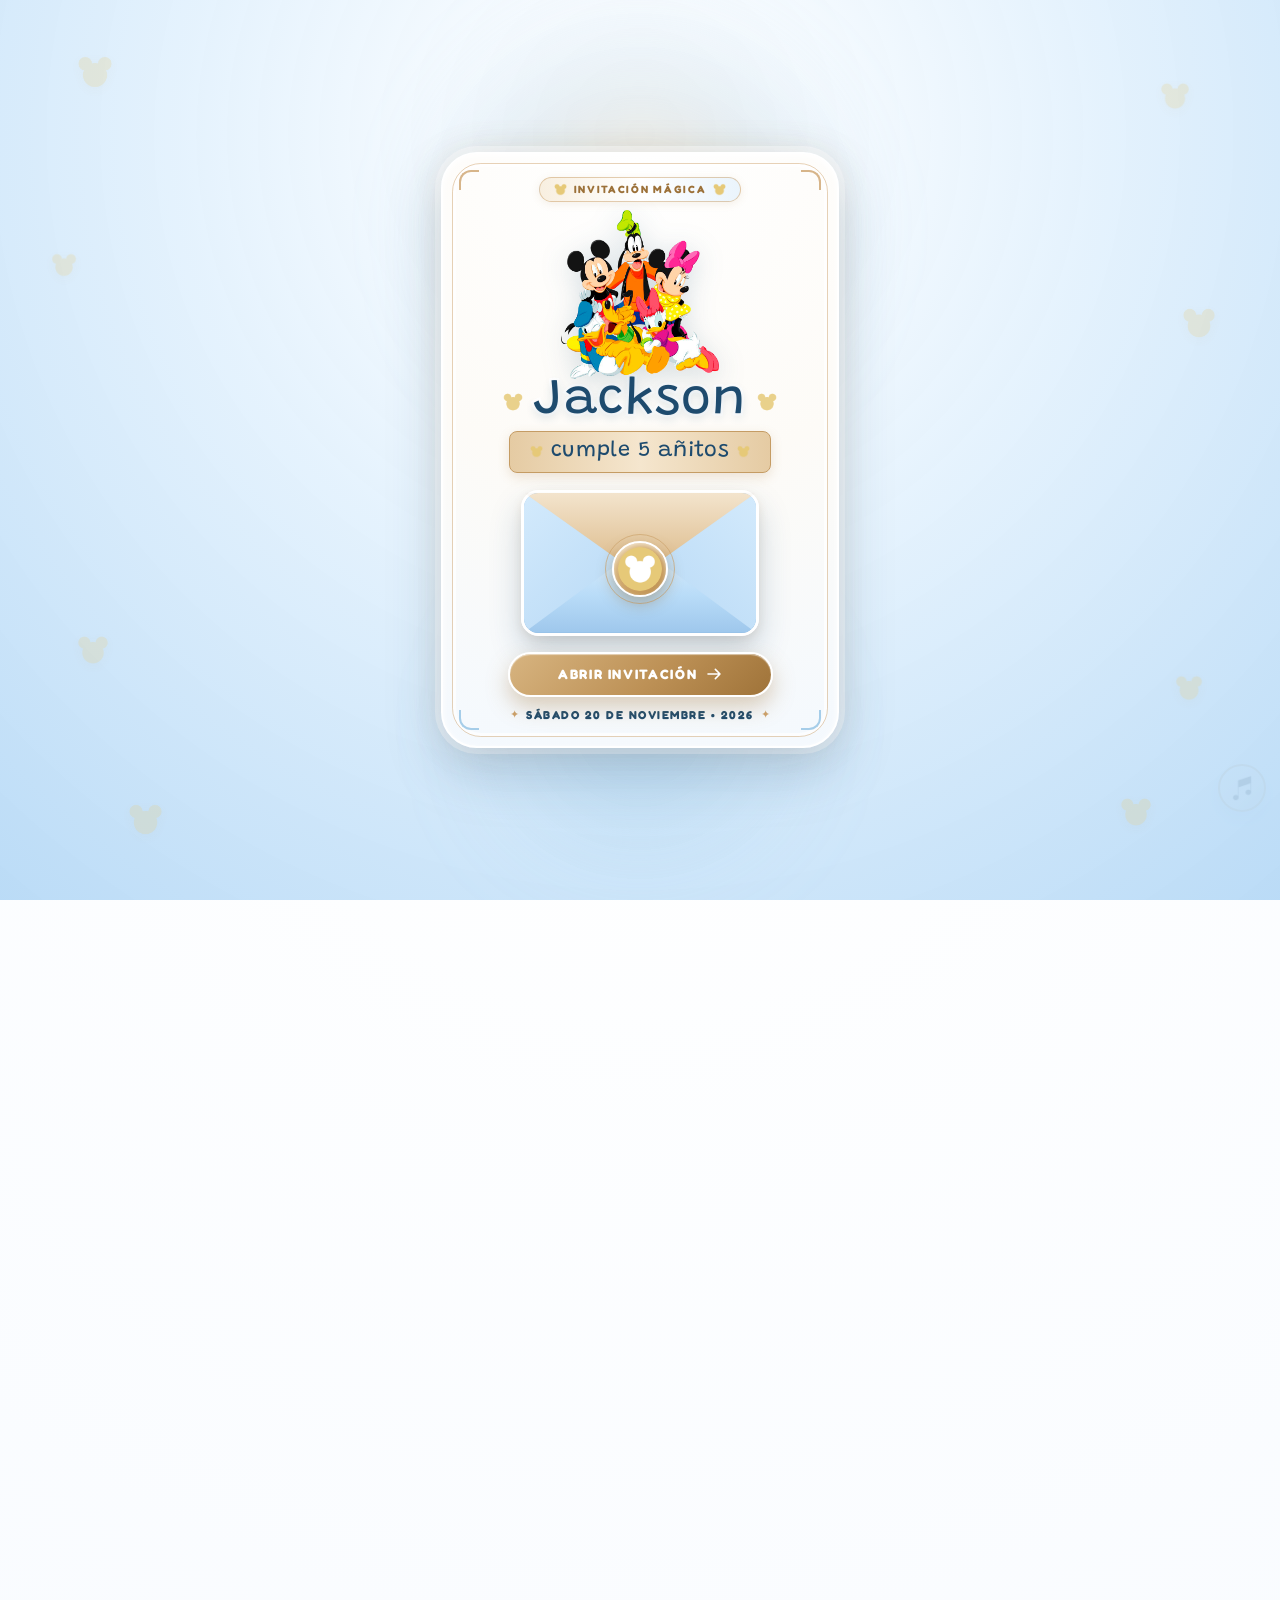
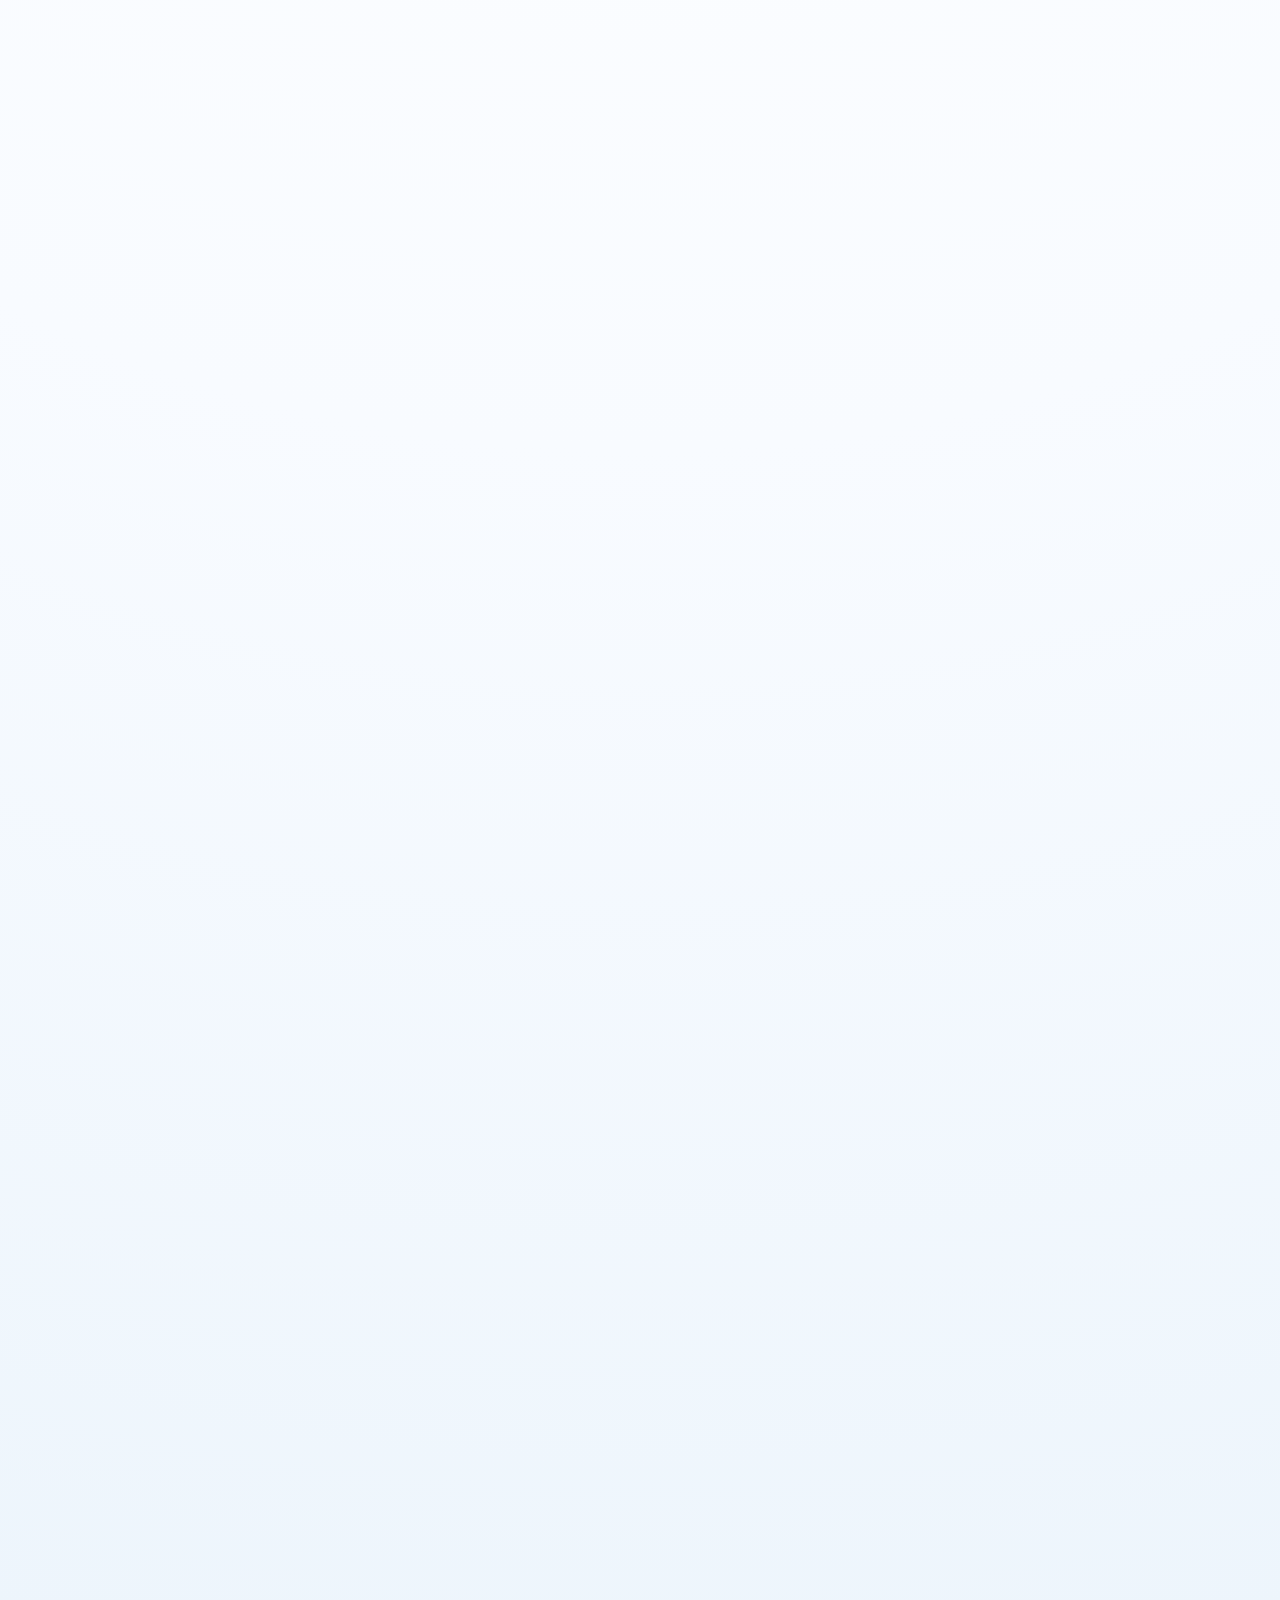
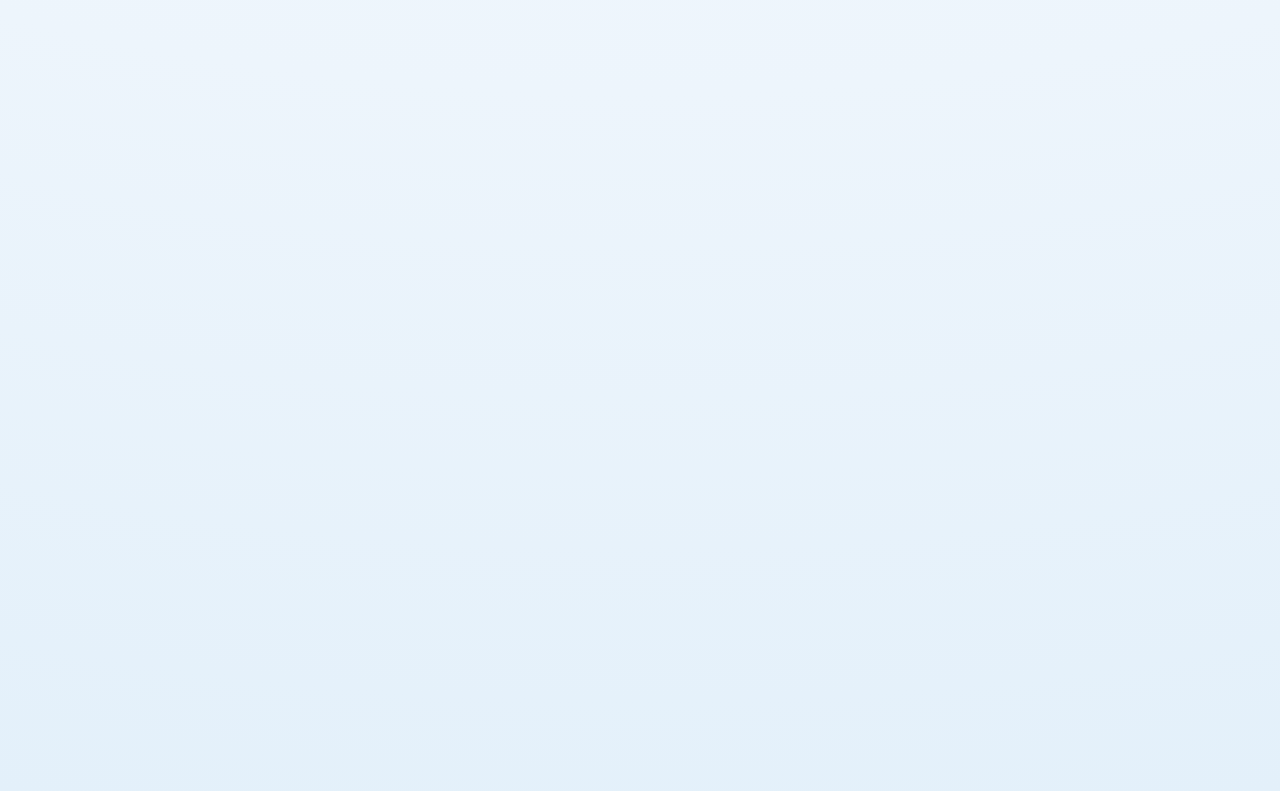
==== index.html @ f01328f4 "Inicio de proyecto y modificaciones" ====
<!DOCTYPE html>
<html lang="es" class="scroll-smooth">

<head>
  <meta charset="utf-8" />
  <meta name="viewport" content="width=device-width, initial-scale=1.0, maximum-scale=5.0" />
  <meta name="theme-color" content="#8fc1e3" />
  <title>Invitación Jackson - ¡El Cumpleaños Más Feliz Del Mundo!</title>

  <!-- Google Fonts & Tipografía Inspirada en Disney -->
  <link rel="preconnect" href="https://fonts.googleapis.com" />
  <link rel="preconnect" href="https://fonts.gstatic.com" crossorigin="" />
  <link
    href="https://fonts.googleapis.com/css2?family=Berkshire+Swash&amp;family=Fredoka:wght@400;500;600;700&amp;family=Grandstander:wght@400;600;700;800&amp;family=Playfair+Display:ital,wght@0,600;0,700;0,800;1,600;1,700&amp;family=Quicksand:wght@500;600;700&amp;display=swap"
    rel="stylesheet" />
  <link href="https://fonts.cdnfonts.com/css/waltograph" rel="stylesheet" />

  <!-- Hojas de Estilos Modulares -->
  <link rel="stylesheet" href="css/global.css" />
  <link rel="stylesheet" href="css/animations.css" />
  <link rel="stylesheet" href="css/envelope.css" />
  <link rel="stylesheet" href="css/invitation.css" />
  <link rel="stylesheet" href="css/responsive.css" />
</head>

<body>

  <!-- ====================================================================
       PANTALLA INICIAL: SOBRE DE BIENVENIDA INTERACTIVO (TEMÁTICA DISNEY)
       ==================================================================== -->
  <div id="envelope-screen" data-purpose="interactive-envelope" aria-label="Pantalla de apertura de invitación">
    <!-- Siluetas de Mickey flotando en el fondo de la pantalla de inicio -->
    <div class="envelope-floating-bg" aria-hidden="true">
      <img src="iconos/sirueta_,mikey.png" alt="" class="env-float-mickey ef-1" />
      <img src="iconos/sirueta_,mikey.png" alt="" class="env-float-mickey ef-2" />
      <img src="iconos/sirueta_,mikey.png" alt="" class="env-float-mickey ef-3" />
      <img src="iconos/sirueta_,mikey.png" alt="" class="env-float-mickey ef-4" />
      <img src="iconos/sirueta_,mikey.png" alt="" class="env-float-mickey ef-5" />
      <img src="iconos/sirueta_,mikey.png" alt="" class="env-float-mickey ef-6" />
      <img src="iconos/sirueta_,mikey.png" alt="" class="env-float-mickey ef-7" />
      <img src="iconos/sirueta_,mikey.png" alt="" class="env-float-mickey ef-8" />
    </div>

    <!-- Halos de luz ambiental suaves detrás de la tarjeta -->
    <div class="envelope-ambient-halo halo-top" aria-hidden="true"></div>
    <div class="envelope-ambient-halo halo-bottom" aria-hidden="true"></div>

    <div class="envelope-card">
      <!-- Esquinas ornamentales delicadas -->
      <div class="card-corner-ornament corner-tl" aria-hidden="true"></div>
      <div class="card-corner-ornament corner-tr" aria-hidden="true"></div>
      <div class="card-corner-ornament corner-bl" aria-hidden="true"></div>
      <div class="card-corner-ornament corner-br" aria-hidden="true"></div>

      <!-- Encabezado de la tarjeta con mikey_inicio.png -->
      <header class="envelope-header">
        <div class="envelope-top-pill">
          <img src="iconos/sirueta_,mikey.png" alt="" class="pill-mickey-icon" aria-hidden="true" />
          <span class="envelope-top-sub">Invitación Mágica</span>
          <img src="iconos/sirueta_,mikey.png" alt="" class="pill-mickey-icon" aria-hidden="true" />
        </div>

        <!-- Ilustración mikey_inicio.png en el inicio de la página -->
        <div class="envelope-mickey-hero-wrap">
          <img src="img/mikey_inicio.png" alt="Mickey y sus amigos" class="envelope-mickey-hero-img" />
        </div>

        <!-- Nombre "Jackson" con fuente Disney y siluetas laterales -->
        <div class="envelope-name-row">
          <img src="iconos/sirueta_,mikey.png" alt="" class="envelope-side-mickey" aria-hidden="true" />
          <h1 class="envelope-kid-name">Jackson</h1>
          <img src="iconos/sirueta_,mikey.png" alt="" class="envelope-side-mickey" aria-hidden="true" />
        </div>

        <!-- Cinta dorada "cumple 5 añitos" -->
        <div class="envelope-ribbon-wrap">
          <div class="envelope-ribbon-badge">
            <img src="iconos/sirueta_,mikey.png" alt="" class="pill-mickey-icon" aria-hidden="true" />
            <p>cumple 5 añitos</p>
            <img src="iconos/sirueta_,mikey.png" alt="" class="pill-mickey-icon" aria-hidden="true" />
          </div>
        </div>
      </header>

      <!-- Sobre Celeste y Dorado 3D con Sello de Mickey -->
      <div class="wax-seal-wrapper" id="envelope-visual" role="button" tabindex="0"
        aria-label="Abrir sobre de invitación">
        <!-- Tarjeta interior que emerge al abrir -->
        <div class="envelope-inner-letter" aria-hidden="true">
          <div class="inner-letter-frame">
            <span class="inner-letter-sparkle">✦</span>
            <span class="inner-letter-title">¡Estás invitado!</span>
            <span class="inner-letter-divider"></span>
          </div>
        </div>

        <!-- Bolsillo frontal del sobre -->
        <div class="envelope-closed-pocket" aria-hidden="true">
          <div class="envelope-closed-left"></div>
          <div class="envelope-closed-right"></div>
          <div class="envelope-closed-bottom"></div>
        </div>

        <!-- Solapa superior cerrada -->
        <div class="envelope-closed-top-flap" aria-hidden="true"></div>

        <!-- Sello Central con Silueta de Mickey -->
        <div class="envelope-seal-group">
          <button id="wax-seal-action" type="button" class="wax-seal-btn" title="Toca para abrir la invitación"
            aria-label="Abrir invitación de cumpleaños">
            <img src="iconos/sirueta_,mikey_2.png" alt="Sello Mickey" class="wax-seal-mickey-img" />
          </button>
          <div class="wax-pulse-ring" aria-hidden="true"></div>
        </div>
      </div>

      <!-- Pie de tarjeta: Botón de Apertura y Fecha -->
      <div class="envelope-footer">
        <button id="open-envelope-btn" type="button" class="envelope-open-btn"
          aria-label="Toca para abrir la invitación">
          <span>Abrir Invitación</span>
          <svg class="open-btn-icon" fill="none" stroke="currentColor" stroke-width="2.3" viewBox="0 0 24 24"
            aria-hidden="true">
            <path stroke-linecap="round" stroke-linejoin="round" d="M14 5l7 7m0 0l-7 7m7-7H3"></path>
          </svg>
        </button>
        <div class="envelope-date-wrap">
          <span class="date-ornament" aria-hidden="true">✦</span>
          <p class="envelope-date-sub">Sábado 20 de Noviembre • 2026</p>
          <span class="date-ornament" aria-hidden="true">✦</span>
        </div>
      </div>

    </div>
  </div>

  <!-- ====================================================================
       CONTENEDOR PRINCIPAL DE LA INVITACIÓN (DISNEY MICKEY & FRIENDS)
       ==================================================================== -->
  <main class="main-invitation-container" role="main">

    <!-- Resplandor y nubes suaves del fondo -->
    <div class="bg-glow-top" aria-hidden="true"></div>
    <div class="ambient-smoke-layer" aria-hidden="true">
      <div class="ambient-cloud cloud-1"></div>
      <div class="ambient-cloud cloud-2"></div>
      <div class="ambient-cloud cloud-3"></div>
      <div class="ambient-cloud cloud-4"></div>
      <div class="ambient-cloud cloud-5"></div>
      <div class="ambient-cloud cloud-6"></div>
    </div>

    <!-- Siluetas doradas de Mickey (sirueta_,mikey.png) flotando en el fondo -->
    <div class="floating-bg-decor" aria-hidden="true">
      <img src="iconos/sirueta_,mikey.png" alt="" class="bg-float-mickey pos-1" />
      <img src="iconos/sirueta_,mikey.png" alt="" class="bg-float-mickey pos-2" />
      <img src="iconos/sirueta_,mikey.png" alt="" class="bg-float-mickey pos-3" />
      <img src="iconos/sirueta_,mikey.png" alt="" class="bg-float-mickey pos-4" />
      <img src="iconos/sirueta_,mikey.png" alt="" class="bg-float-mickey pos-5" />
      <img src="iconos/sirueta_,mikey.png" alt="" class="bg-float-mickey pos-6" />
      <img src="iconos/sirueta_,mikey.png" alt="" class="bg-float-mickey pos-7" />
      <img src="iconos/sirueta_,mikey.png" alt="" class="bg-float-mickey pos-8" />
      <img src="iconos/sirueta_,mikey.png" alt="" class="bg-float-mickey pos-9" />
      <img src="iconos/sirueta_,mikey.png" alt="" class="bg-float-mickey pos-10" />
      <img src="iconos/sirueta_,mikey.png" alt="" class="bg-float-mickey pos-11" />
      <img src="iconos/sirueta_,mikey.png" alt="" class="bg-float-mickey pos-12" />
      <img src="iconos/sirueta_,mikey.png" alt="" class="bg-float-mickey pos-13" />
      <img src="iconos/sirueta_,mikey.png" alt="" class="bg-float-mickey pos-14" />
      <img src="iconos/sirueta_,mikey.png" alt="" class="bg-float-mickey pos-15" />
      <img src="iconos/sirueta_,mikey.png" alt="" class="bg-float-mickey pos-16" />
      <img src="iconos/sirueta_,mikey.png" alt="" class="bg-float-mickey pos-17" />
      <img src="iconos/sirueta_,mikey.png" alt="" class="bg-float-mickey pos-18" />
      <img src="iconos/sirueta_,mikey.png" alt="" class="bg-float-mickey pos-19" />
      <img src="iconos/sirueta_,mikey.png" alt="" class="bg-float-mickey pos-20" />
      <img src="iconos/sirueta_,mikey.png" alt="" class="bg-float-mickey pos-21" />
      <img src="iconos/sirueta_,mikey.png" alt="" class="bg-float-mickey pos-22" />
      <img src="iconos/sirueta_,mikey.png" alt="" class="bg-float-mickey pos-23" />
      <img src="iconos/sirueta_,mikey.png" alt="" class="bg-float-mickey pos-24" />
    </div>

    <!-- BARRA SUPERIOR Y CONTROL DE MÚSICA CON OREJAS DE MICKEY -->
    <header class="top-music-header" data-purpose="top-header">
      <button id="music-toggle-btn" type="button" class="mickey-music-btn"
        aria-label="Reproducir o pausar música de cumpleaños" title="Música incluida">
        <span class="mickey-ear-left" aria-hidden="true"></span>
        <span class="mickey-ear-right" aria-hidden="true"></span>
        <svg class="mickey-music-note-svg" viewBox="0 0 24 24" aria-hidden="true">
          <path d="M12 3v10.55c-.59-.34-1.27-.55-2-.55-2.21 0-4 1.79-4 4s1.79 4 4 4 4-1.79 4-4V7h4V3h-6z"></path>
        </svg>
      </button>

      <div class="music-notice-tag">
        <svg viewBox="0 0 24 24" aria-hidden="true">
          <path d="M12 3v10.55c-.59-.34-1.27-.55-2-.55-2.21 0-4 1.79-4 4s1.79 4 4 4 4-1.79 4-4V7h4V3h-6z"></path>
        </svg>
        <span id="music-status-text">Música incluida</span>
      </div>
    </header>

    <!-- 1. SECCIÓN HERO MÁGICO: CASTILLO DISNEY, FUEGOS ARTIFICIALES, MIKEY_INICIO Y BANDERINES -->
    <section class="hero-section" data-purpose="hero-section">
      <!-- Castillo Disney Pastel y Fuegos Artificiales Dorados -->
      <div class="castle-stage">
        <!-- Fuegos artificiales izquierda -->
        <div class="firework-burst fw-left sparkle-pulse" aria-hidden="true">
          <svg viewBox="0 0 100 100" fill="none">
            <g stroke="#d7b476" stroke-width="2.2" stroke-linecap="round">
              <line x1="50" y1="6" x2="50" y2="94" />
              <line x1="6" y1="50" x2="94" y2="50" />
              <line x1="18" y1="18" x2="82" y2="82" />
              <line x1="82" y1="18" x2="18" y2="82" />
              <line x1="50" y1="20" x2="64" y2="8" />
              <line x1="50" y1="20" x2="36" y2="8" />
              <line x1="80" y1="50" x2="92" y2="36" />
              <line x1="80" y1="50" x2="92" y2="64" />
              <line x1="20" y1="50" x2="8" y2="36" />
              <line x1="20" y1="50" x2="8" y2="64" />
            </g>
            <circle cx="50" cy="50" r="6" fill="#e6c88e" />
          </svg>
        </div>

        <!-- Fuegos artificiales derecha -->
        <div class="firework-burst fw-right sparkle-pulse" style="animation-delay: 1.2s;" aria-hidden="true">
          <svg viewBox="0 0 100 100" fill="none">
            <g stroke="#d7b476" stroke-width="2.2" stroke-linecap="round">
              <line x1="50" y1="6" x2="50" y2="94" />
              <line x1="6" y1="50" x2="94" y2="50" />
              <line x1="18" y1="18" x2="82" y2="82" />
              <line x1="82" y1="18" x2="18" y2="82" />
              <line x1="50" y1="20" x2="64" y2="8" />
              <line x1="50" y1="20" x2="36" y2="8" />
              <line x1="80" y1="50" x2="92" y2="36" />
              <line x1="80" y1="50" x2="92" y2="64" />
              <line x1="20" y1="50" x2="8" y2="36" />
              <line x1="20" y1="50" x2="8" y2="64" />
            </g>
            <circle cx="50" cy="50" r="6" fill="#e6c88e" />
          </svg>
        </div>

        <!-- Ilustración SVG del Castillo de Cuento de Hadas (Azul Cielo y Dorado) -->
        <div class="castle-svg-wrap" aria-hidden="true">
          <svg class="castle-svg" viewBox="0 0 240 245" fill="none">
            <!-- Aguja central más alta y banderín -->
            <line x1="120" y1="6" x2="120" y2="25" stroke="#c59b62" stroke-width="2.5" />
            <path d="M120 8L134 12L120 16Z" fill="#8fc1e3" />
            <polygon points="120,20 111,68 129,68" fill="#8fc1e3" stroke="#c59b62" stroke-width="1.5" />
            <rect x="112" y="68" width="16" height="34" fill="#ead4b2" stroke="#c59b62" stroke-width="1.5" />

            <!-- Torres secundarias celestes -->
            <line x1="84" y1="42" x2="84" y2="54" stroke="#c59b62" stroke-width="2" />
            <path d="M84 43L94 46L84 49Z" fill="#8fc1e3" />
            <polygon points="84,52 74,90 94,90" fill="#9ec5e8" stroke="#c59b62" stroke-width="1.5" />
            <rect x="76" y="90" width="16" height="45" fill="#f3e2c7" stroke="#c59b62" stroke-width="1.5" />

            <line x1="156" y1="42" x2="156" y2="54" stroke="#c59b62" stroke-width="2" />
            <path d="M156 43L166 46L156 49Z" fill="#8fc1e3" />
            <polygon points="156,52 146,90 166,90" fill="#9ec5e8" stroke="#c59b62" stroke-width="1.5" />
            <rect x="148" y="90" width="16" height="45" fill="#f3e2c7" stroke="#c59b62" stroke-width="1.5" />

            <!-- Torres exteriores -->
            <polygon points="56,92 46,125 66,125" fill="#8fc1e3" stroke="#c59b62" stroke-width="1.5" />
            <rect x="48" y="125" width="16" height="72" fill="#e5c89e" stroke="#c59b62" stroke-width="1.5" />

            <polygon points="184,92 174,125 194,125" fill="#8fc1e3" stroke="#c59b62" stroke-width="1.5" />
            <rect x="176" y="125" width="16" height="72" fill="#e5c89e" stroke="#c59b62" stroke-width="1.5" />

            <!-- Techo cónico central -->
            <polygon points="120,76 92,122 148,122" fill="#8fc1e3" stroke="#c59b62" stroke-width="1.6" />

            <!-- Cuerpo central del castillo y murallas con almenas -->
            <rect x="64" y="122" width="112" height="82" fill="#ebd3ae" stroke="#c59b62" stroke-width="1.6" />
            <path
              d="M42,155 L42,215 L198,215 L198,155 L188,155 L188,165 L178,165 L178,155 L166,155 L166,165 L154,165 L154,155 L142,155 L142,165 L130,165 L130,155 L110,155 L110,165 L98,165 L98,155 L86,155 L86,165 L74,165 L74,155 L62,155 L62,165 L52,165 L52,155 Z"
              fill="#dec094" stroke="#c59b62" stroke-width="1.6" />

            <!-- Reloj / Emblema dorado central y gran arco de entrada -->
            <circle cx="120" cy="142" r="10" fill="#fffdf9" stroke="#c59b62" stroke-width="2" />
            <path d="M102,215 A18,22 0 0 1 138,215 Z" fill="#9ec5e8" stroke="#c59b62" stroke-width="2" />

            <!-- Ventanas arqueadas -->
            <rect x="81" y="132" width="7" height="14" rx="3.5" fill="#ffffff" />
            <rect x="152" y="132" width="7" height="14" rx="3.5" fill="#ffffff" />
            <rect x="53" y="172" width="7" height="14" rx="3.5" fill="#ffffff" />
            <rect x="180" y="172" width="7" height="14" rx="3.5" fill="#ffffff" />
          </svg>
        </div>
      </div>

      <!-- Título Superior: "¡El Más Feliz" -->
      <h1 class="happiest-title">¡El Más Feliz</h1>

      <!-- Ilustración de Mickey y sus Amigos (mikey_inicio.png) escoltada por banderines -->
      <div class="hero-characters-row" data-purpose="disney-character-row">
        <svg class="castle-side-flag" viewBox="0 0 32 48" fill="none" aria-hidden="true">
          <line x1="6" y1="6" x2="6" y2="46" stroke="#c59b62" stroke-width="2.5" stroke-linecap="round" />
          <circle cx="6" cy="5" r="2.5" fill="#c59b62" />
          <path d="M7 8L28 13L7 19Z" fill="#9ec5e8" />
        </svg>

        <img src="img/mikey_inicio.png" alt="Mickey, Minnie, Goofy, Donald, Daisy y Pluto"
          class="hero-mikey-group-img" />

        <svg class="castle-side-flag" viewBox="0 0 32 48" fill="none" aria-hidden="true">
          <line x1="26" y1="6" x2="26" y2="46" stroke="#c59b62" stroke-width="2.5" stroke-linecap="round" />
          <circle cx="26" cy="5" r="2.5" fill="#c59b62" />
          <path d="M25 8L4 13L25 19Z" fill="#9ec5e8" />
        </svg>
      </div>

      <!-- Bloques Celestes con Almenas de Castillo: C - u - m - p - l - e - a - ñ - o - s -->
      <div class="birthday-castle-banners" data-purpose="birthday-banner-blocks" aria-label="Cumpleaños">
        <div class="castle-letter-block tone-dark">C</div>
        <div class="castle-letter-block tone-light">u</div>
        <div class="castle-letter-block tone-dark">m</div>
        <div class="castle-letter-block tone-light">p</div>
        <div class="castle-letter-block tone-dark">l</div>
        <div class="castle-letter-block tone-light">e</div>
        <div class="castle-letter-block tone-dark">a</div>
        <div class="castle-letter-block tone-light">ñ</div>
        <div class="castle-letter-block tone-dark">o</div>
        <div class="castle-letter-block tone-light">s</div>
      </div>

      <!-- Subtítulo "Del Mundo!" + Personajes + Cinta "¡Acompáñanos a celebrar!" -->
      <div class="on-earth-ribbon-stage">
        <h2 class="on-earth-title">Del Mundo!</h2>

        <div class="ribbon-characters-wrap">
          <img src="img/Mikey_Mouse.png" alt="Mickey Mouse" class="ribbon-char-left" />

          <div class="celebrate-gold-ribbon">
            <img src="iconos/sirueta_,mikey.png" alt="" class="ribbon-mickey-pin" aria-hidden="true" />
            <span class="celebrate-ribbon-text">¡Acompáñanos a celebrar!</span>
            <img src="iconos/sirueta_,mikey.png" alt="" class="ribbon-mickey-pin" aria-hidden="true" />
          </div>

          <img src="img/mickey_pastel.png" alt="Mickey con pastel de cumpleaños" class="ribbon-char-right" />
        </div>
      </div>
    </section>

    <!-- 2. SECCIÓN LLAMADO DEL FESTEJADO: JACKSON CUMPLE 5 AÑITOS (FUENTE DISNEY) -->
    <section class="kid-callout-section" data-purpose="boy-hero-name">
      <!-- Globo Mickey Izquierdo -->
      <div class="mickey-balloon-decor balloon-left balloon-float" aria-hidden="true">
        <svg class="mickey-balloon-svg" viewBox="0 0 70 96" fill="none">
          <circle cx="35" cy="34" r="21" fill="#ffffff" stroke="#5b87a8" stroke-width="1.5" />
          <circle cx="19" cy="20" r="10" fill="#b8ddf7" />
          <circle cx="51" cy="20" r="10" fill="#b8ddf7" />
          <circle cx="35" cy="35" r="15" fill="#b8ddf7" />
          <path d="M35 55 Q31 72 38 92" stroke="#8da6ba" stroke-width="1.5" fill="none" />
        </svg>
      </div>

      <!-- Globo Mickey Derecho -->
      <div class="mickey-balloon-decor balloon-right balloon-float" aria-hidden="true">
        <svg class="mickey-balloon-svg" viewBox="0 0 70 96" fill="none">
          <circle cx="35" cy="34" r="21" fill="#ffffff" stroke="#5b87a8" stroke-width="1.5" />
          <circle cx="19" cy="20" r="10" fill="#9ec5e8" />
          <circle cx="51" cy="20" r="10" fill="#9ec5e8" />
          <circle cx="35" cy="35" r="15" fill="#9ec5e8" />
          <path d="M35 55 Q39 72 32 92" stroke="#8da6ba" stroke-width="1.5" fill="none" />
        </svg>
      </div>

      <h3 class="kid-disney-name">Jackson</h3>
      <p class="kid-disney-age">cumple 5 añitos</p>
    </section>

    <!-- 3. SECCIÓN FECHA, HORA Y UBICACIÓN -->
    <section class="event-details-section" data-purpose="event-details-card">
      <div class="event-details-card">
        <p class="event-month-label">Noviembre</p>

        <div class="event-date-row">
          <span class="event-day-name">Sábado</span>
          <span class="event-day-number">20</span>
          <span class="event-time-text">A las 3:00 PM</span>
        </div>

        <div class="event-address-block">
          <p class="venue-title">125 Willow Lane,</p>
          <p>Rosewood, CA 90210</p>
        </div>

        <a id="check-location-btn" class="disney-tan-pill-btn"
          href="https://maps.google.com/?q=125+Willow+Lane+Rosewood+CA+90210" target="_blank" rel="noopener noreferrer">
          <span>Ver Ubicación</span>
        </a>
      </div>
    </section>

    <!-- 4. SECCIÓN CUENTA REGRESIVA CON ARCO MÁGICO, PLUTO Y GOOFY -->
    <section class="countdown-section" data-purpose="countdown-section">
      <!-- Frase mágica en arco curvo -->
      <div class="curved-phrase-wrap">
        <svg class="curved-phrase-svg" viewBox="0 0 360 72">
          <defs>
            <path id="magic-arc-path" d="M 18,62 A 175,115 0 0,1 342,62" />
          </defs>
          <text class="curved-phrase-text" text-anchor="middle">
            <textPath href="#magic-arc-path" startOffset="50%">
              ¡No podemos esperar para celebrar la magia contigo!
            </textPath>
          </text>
        </svg>
      </div>

      <!-- Banderines celestes sobre la cápsula -->
      <div class="countdown-top-flags" aria-hidden="true">
        <svg class="mini-castle-flag" viewBox="0 0 28 38" fill="none">
          <line x1="14" y1="6" x2="14" y2="36" stroke="#c59b62" stroke-width="2" />
          <path d="M14 7L4 12L14 17Z" fill="#9ec5e8" />
        </svg>
        <svg class="mini-castle-flag" viewBox="0 0 28 38" fill="none">
          <line x1="14" y1="2" x2="14" y2="36" stroke="#c59b62" stroke-width="2" />
          <path d="M14 3L25 8L14 13Z" fill="#8fc1e3" />
        </svg>
        <svg class="mini-castle-flag" viewBox="0 0 28 38" fill="none">
          <line x1="14" y1="6" x2="14" y2="36" stroke="#c59b62" stroke-width="2" />
          <path d="M14 7L24 12L14 17Z" fill="#9ec5e8" />
        </svg>
      </div>

      <!-- Cápsula Dorada del Contador -->
      <div class="mickey-countdown-pod">
        <!-- Medallón superior con silueta de Mickey -->
        <div class="countdown-mickey-crest">
          <img src="iconos/sirueta_,mikey_2.png" alt="Emblema Mickey" />
        </div>

        <!-- Reloj de 4 Unidades en Vivo -->
        <div class="countdown-clock-grid" id="countdown-clock">
          <div class="countdown-unit">
            <span class="countdown-digit" id="countdown-days">159</span>
            <span class="countdown-unit-label">Días</span>
          </div>
          <span class="countdown-colon">:</span>
          <div class="countdown-unit">
            <span class="countdown-digit" id="countdown-hours">08</span>
            <span class="countdown-unit-label">Horas</span>
          </div>
          <span class="countdown-colon">:</span>
          <div class="countdown-unit">
            <span class="countdown-digit" id="countdown-minutes">40</span>
            <span class="countdown-unit-label">Min</span>
          </div>
          <span class="countdown-colon">:</span>
          <div class="countdown-unit">
            <span class="countdown-digit" id="countdown-seconds">55</span>
            <span class="countdown-unit-label">Seg</span>
          </div>
        </div>
      </div>

      <!-- Pluto y Goofy escoltando la cuenta regresiva -->
      <div class="countdown-mascots-row">
        <img src="img/pluto.png" alt="Pluto" class="countdown-pluto-img" />
        <img src="img/gufi.png" alt="Goofy" class="countdown-goofy-img" />
      </div>
    </section>

    <!-- 5. SECCIÓN MESA DE REGALOS + RUEDA DE LA FORTUNA DE MICKEY -->
    <section class="gift-registry-section" data-purpose="gift-registry">
      <div class="gift-registry-card">
        <div class="registry-title-row">
          <img src="iconos/sirueta_,mikey.png" alt="" class="pill-mickey-icon" aria-hidden="true" />
          <h4 class="registry-heading">Una Invitación Especial</h4>
          <img src="iconos/sirueta_,mikey.png" alt="" class="pill-mickey-icon" aria-hidden="true" />
        </div>

        <p class="registry-description">
          Con mucha alegría quiero invitarte a compartir conmigo un día lleno de risas, juegos y momentos inolvidables.
        </p>

        <!--         <a id="registry-link-btn" class="disney-tan-pill-btn" href="#rsvp-section">
          <span>Lista de Regalos</span>
        </a> -->

        <!-- Rueda de la Fortuna Animada con Mickey en el Centro -->
        <div class="ferris-wheel-stage">
          <div class="ferris-wheel-container">
            <svg class="ferris-wheel-svg" viewBox="0 0 120 120" fill="none">
              <g class="ferris-wheel-spin">
                <!-- Aros concéntricos dorados -->
                <circle cx="60" cy="60" r="48" stroke="#d5b485" stroke-width="2.2" />
                <circle cx="60" cy="60" r="38" stroke="#e5cba3" stroke-width="1.4" stroke-dasharray="3 3" />
                <!-- Rayos de la rueda -->
                <line x1="60" y1="12" x2="60" y2="108" stroke="#cca16b" stroke-width="1.6" />
                <line x1="12" y1="60" x2="108" y2="60" stroke="#cca16b" stroke-width="1.6" />
                <line x1="26" y1="26" x2="94" y2="94" stroke="#cca16b" stroke-width="1.6" />
                <line x1="26" y1="94" x2="94" y2="26" stroke="#cca16b" stroke-width="1.6" />
                <!-- Cabinas pastel -->
                <circle cx="60" cy="12" r="5.5" fill="#9ec5e8" stroke="#ffffff" stroke-width="1.5" />
                <circle cx="60" cy="108" r="5.5" fill="#f7b7d2" stroke="#ffffff" stroke-width="1.5" />
                <circle cx="12" cy="60" r="5.5" fill="#fbe094" stroke="#ffffff" stroke-width="1.5" />
                <circle cx="108" cy="60" r="5.5" fill="#b4dfb6" stroke="#ffffff" stroke-width="1.5" />
                <circle cx="26" cy="26" r="5.5" fill="#f9cba0" stroke="#ffffff" stroke-width="1.5" />
                <circle cx="94" cy="94" r="5.5" fill="#d5b8e8" stroke="#ffffff" stroke-width="1.5" />
                <circle cx="26" cy="94" r="5.5" fill="#98dce8" stroke="#ffffff" stroke-width="1.5" />
                <circle cx="94" cy="26" r="5.5" fill="#f7b3a1" stroke="#ffffff" stroke-width="1.5" />
              </g>
            </svg>

            <!-- Centro de la Rueda con Orejas y Rostro de Mickey -->
            <div class="ferris-mickey-hub">
              <img src="img/Mikey_Mouse.png" alt="Mickey Mouse" class="ferris-mickey-face-img" />
            </div>
          </div>

          <!-- Soporte Dorado de la Rueda -->
          <svg class="ferris-wheel-stand" viewBox="0 0 120 36" fill="none" aria-hidden="true">
            <path d="M32 32L52 2H68L88 32" stroke="#c89f65" stroke-width="4" stroke-linecap="round"
              stroke-linejoin="round" />
            <rect x="20" y="30" width="80" height="5" rx="2.5" fill="#c89f65" />
          </svg>
        </div>
      </div>
    </section>

    <!-- 6. SECCIÓN PORTARRETRATO CON OREJAS DE MICKEY -->
    <section class="mickey-photo-section" data-purpose="mickey-photo-frame">
      <div class="mickey-ears-frame-stage mickey-photo-trigger" title="Toca para ampliar la foto de Jackson">
        <div class="frame-mickey-ear ear-left" aria-hidden="true"></div>
        <div class="frame-mickey-ear ear-right" aria-hidden="true"></div>

        <div class="frame-mickey-circle">
          <div class="frame-photo-inner">
            <img
              src="https://lh3.googleusercontent.com/aida-public/[base64]"
              alt="Jackson sonriendo en su cumpleaños" class="mickey-portrait-img" loading="lazy" />
          </div>
        </div>
      </div>
      <span class="photo-caption-hint">✨ Toca la foto para ampliarla ✨</span>
    </section>

    <!-- 7. SECCIÓN RSVP (FORMULARIO DE CONFIRMACIÓN + MICKEY & DONALD) -->
    <section class="rsvp-section" id="rsvp-section" data-purpose="rsvp-form-container">
      <!-- Encabezado con Mickey & Donald y Mickey & Pluto -->
      <div class="rsvp-top-banner">
        <img src="img/mikey_pato.png" alt="Mickey y Donald" class="rsvp-char-group-img" />

        <div class="rsvp-header-center">
          <h4 class="rsvp-disney-title">RSVP</h4>
          <p class="rsvp-deadline-sub">Confirma antes del 15 de Octubre</p>
        </div>

        <img src="img/mickey_pluto_pastel.png" alt="Mickey y Pluto con pastel" class="rsvp-char-group-img" />
      </div>

      <!-- Tarjeta de Formulario con Marco Celeste -->
      <div class="rsvp-card-outer">
        <div class="rsvp-card-inner">
          <form id="rsvp-form" class="rsvp-form" data-purpose="rsvp-inputs">
            <!-- Campo Nombre -->
            <div class="rsvp-field-group">
              <label class="rsvp-field-label" for="guest-name">
                Tu nombre <span class="req-star">*</span>
              </label>
              <input id="guest-name" name="guest_name" type="text" class="rsvp-input"
                placeholder="Ej. Tía Sara y familia" required="" />
            </div>

            <!-- Campo ¿Asistirás? -->
            <div class="rsvp-field-group">
              <label class="rsvp-field-label">
                ¿Nos acompañarás? <span class="req-star">*</span>
              </label>
              <div class="rsvp-radio-list">
                <label class="rsvp-radio-option">
                  <input type="radio" name="attending" value="si" checked="" required="" />
                  <span>¡Sí! Ahí estaré para celebrar</span>
                </label>
                <label class="rsvp-radio-option">
                  <input type="radio" name="attending" value="no" />
                  <span>No podré asistir esta vez.</span>
                </label>
              </div>
            </div>

            <!-- Campo Teléfono -->
            <!--             <div class="rsvp-field-group">
              <label class="rsvp-field-label" for="guest-phone">
                Por favor comparte tu número de teléfono por si necesitamos enviarte actualizaciones
              </label>
              <input id="guest-phone" name="phone_number" type="tel" class="rsvp-input" placeholder="(555) 000-0000" />
            </div> -->

            <!-- Campo Mensaje Opcional -->
            <div class="rsvp-field-group">
              <label class="rsvp-field-label" for="guest-message">
                Mensaje o felicitación para Jackson (opcional)
              </label>
              <textarea id="guest-message" class="rsvp-textarea" rows="2"
                placeholder="¡Feliz cumpleaños Jackson!"></textarea>
            </div>

            <!-- Botón de Envío Conectado a WhatsApp -->
            <button id="whatsapp-rsvp-btn" type="submit" class="disney-submit-btn">
              <svg viewBox="0 0 24 24" aria-hidden="true">
                <path
                  d="M12.031 2C6.502 2 2.012 6.486 2.012 12.01c0 1.908.535 3.712 1.547 5.275L2 22l4.89-1.523c1.51.874 3.242 1.34 5.141 1.34 5.529 0 10.02-4.486 10.02-10.007C22.051 6.486 17.56 2 12.031 2zm5.786 14.288c-.244.686-1.42 1.31-1.956 1.374-.51.06-1.156.09-3.71-.97-3.266-1.353-5.344-4.66-5.508-4.877-.162-.218-1.317-1.753-1.317-3.344 0-1.59.833-2.373 1.13-2.695.297-.322.65-.403.868-.403.218 0 .436.002.628.012.203.01.474-.078.74.56.27.65.922 2.253 1.003 2.417.081.163.136.353.027.57-.109.217-.163.353-.326.543-.163.19-.344.425-.49.57-.164.164-.334.343-.144.668.19.327.846 1.393 1.814 2.255 1.246 1.109 2.296 1.453 2.623 1.616.326.163.517.136.707-.082.19-.217.815-.95 1.033-1.276.217-.326.435-.272.733-.163.298.109 1.897.896 2.223 1.06.326.163.543.244.624.38.082.136.082.788-.162 1.474z">
                </path>
              </svg>
              <span>Confirmar Asistencia</span>
            </button>
          </form>
        </div>
      </div>
    </section>

    <!-- 8. SECCIÓN DE CIERRE: "¡TE ESPERAMOS!" E ILUSTRACIÓN GRUPAL MIKEY_FINAL.PNG -->
    <section class="closing-section" data-purpose="page-footer">
      <h5 class="see-you-soon-title">¡Te Esperamos!</h5>
      <p class="closing-date-label">20 de Noviembre de 2026</p>

      <div class="closing-friends-wrapper">
        <img src="img/mikey_final.png" alt="Mickey, Minnie, Goofy, Donald, Daisy y Pluto celebrando"
          class="closing-friends-img" />
      </div>

      <p class="closing-watermark">
        Creado con magia para la celebración del 5º Cumpleaños de Jackson
      </p>
    </section>

    <!-- ====================================================================
         PIE DE PÁGINA BIZFLOW (CONTACTO)
         ==================================================================== -->
    <footer class="bizflow-footer" aria-label="BizFlow">
      <a href="https://wa.me/?text=Hola%20BizFlow%2C%20quisiera%20cotizar%20una%20invitaci%C3%B3n%20digital"
        target="_blank" rel="noopener noreferrer" title="BizFlow" style="display: inline-block;">
        <img src="img/Bizflow_logo.png" alt="BizFlow"
          style="height: 22px; width: auto; max-width: 125px; object-fit: contain; display: block; opacity: 0.94;" />
      </a>

      <div
        style="display: flex; align-items: center; justify-content: center; gap: 0.5rem; flex-wrap: wrap; font-family: var(--font-friendly); font-size: 0.8rem; color: rgba(255, 255, 255, 0.92);">
        <span>¿Quieres una invitación como esta?</span>
        <a href="https://wa.me/?text=Hola%20BizFlow%2C%20quisiera%20cotizar%20una%20invitaci%C3%B3n%20digital"
          target="_blank" rel="noopener noreferrer"
          style="font-weight: 700; font-size: 0.78rem; color: #ebd9c1; text-decoration: underline;">
          <span>Contáctanos</span>
        </a>
      </div>
    </footer>

  </main>

  <!-- Botón Flotante de Música -->
  <button id="floating-music-btn" class="floating-music-btn is-paused" type="button"
    aria-label="Pausar o reproducir música" title="Reproducir música">
    <img src="iconos/music.gif" alt="Música de cumpleaños" />
  </button>
  <audio id="wedding-music" preload="auto" loop>
    <source src="music/cancion_boda.mp3" type="audio/mpeg" />
  </audio>

  <!-- Visor Lightbox para la Foto de Jackson -->
  <div id="gallery-lightbox" class="hidden" role="dialog" aria-modal="true" aria-label="Visualizador de foto">
    <button id="lightbox-close" type="button" aria-label="Cerrar visor">&times;</button>
    <img id="lightbox-img" src="" alt="Jackson - Cumpleaños Nº 5" />
  </div>

  <!-- Toast Notification Flotante -->
  <div id="copy-toast" class="toast-notification" role="status" aria-live="polite">
    <span>✨ ¡Confirmación lista!</span>
  </div>

  <!-- Scripts Modulares -->
  <script src="js/config.js"></script>
  <script src="js/envelope.js"></script>
  <script src="js/countdown.js"></script>
  <script src="js/music.js"></script>
  <script src="js/gallery.js"></script>
  <script src="js/rsvp.js"></script>
  <script src="js/interactions.js"></script>
  <script src="js/invitation.js"></script>
</body>

</html>
---- css/global.css ----
/* ==========================================================================
   GLOBAL.CSS - PALETA, TIPOGRAFÍA DISNEY Y ESTILOS BASE
   INVITACIÓN INFANTIL DISNEY MICKEY & FRIENDS - JACKSON (5 AÑITOS)
   ========================================================================== */

@import url("https://fonts.cdnfonts.com/css/waltograph");

:root {
  /* Paleta Oficial Disney Pastel Blue, Warm Gold & Storybook Ivory */
  --disney-blue: #8fc1e3;
  --disney-blue-Mid: #9ec5e8;
  --disney-light-blue: #c5e2f7;
  --disney-pale-blue: #eaf4fc;
  --disney-navy: #1e4b6e;
  --disney-navy-dark: #153752;
  --disney-tan: #cca16b;
  --disney-gold-dark: #9c7139;
  --disney-gold-text: #ae8249;
  --disney-gold-soft: #dec096;
  --disney-light-tan: #ebd9c1;
  --disney-cream-bg: #fdfbf7;
  --card-white: #ffffff;
  --text-slate: #334155;
  --text-muted: #64748b;

  /* Tipografías con diseño Disney + Storybook Editorial + Amigable */
  --font-disney-script: "Waltograph", "Grandstander", "Berkshire Swash", cursive;
  --font-disney-display: "Grandstander", "Fredoka", cursive, sans-serif;
  --font-banner-title: "Playfair Display", Georgia, serif;
  --font-friendly: "Fredoka", "Quicksand", -apple-system, BlinkMacSystemFont, "Segoe UI", Roboto, sans-serif;
  --font-sans: "Quicksand", "Fredoka", -apple-system, BlinkMacSystemFont, "Segoe UI", Roboto, sans-serif;
}

/* Reset Global */
*,
*::before,
*::after {
  box-sizing: border-box;
  margin: 0;
  padding: 0;
}

html {
  font-size: 16px;
  scroll-behavior: smooth;
  -webkit-text-size-adjust: 100%;
}

body {
  background:
    radial-gradient(circle at 50% 15%, #ffffff 0%, #f8fbff 42%, #edf5fc 78%, #e3f0fa 100%);
  color: var(--disney-navy);
  font-family: var(--font-friendly);
  font-size: 16px;
  line-height: 1.45;
  -webkit-font-smoothing: antialiased;
  -moz-osx-font-smoothing: grayscale;
  min-height: 100vh;
  min-height: 100dvh;
  margin: 0;
  padding: 0;
  width: 100%;
  overflow-x: hidden;
  display: block;
}

::selection {
  background-color: var(--disney-light-blue);
  color: var(--disney-navy-dark);
}

a {
  color: inherit;
  text-decoration: none;
  transition: all 0.25s ease;
}

button {
  font-family: inherit;
  border: none;
  background: none;
  cursor: pointer;
  outline: none;
}

img,
svg {
  display: block;
  max-width: 100%;
}

/* Utilidades generales */
.hidden {
  display: none !important;
}

.flex {
  display: flex !important;
}
---- css/animations.css ----
/* ==========================================================================
   ANIMATIONS.CSS - ANIMACIONES MÁGICAS DISNEY Y TRANSICIONES SUAVES
   INVITACIÓN INFANTIL DISNEY MICKEY & FRIENDS - JACKSON
   ========================================================================== */

/* 1. Flotación suave para globos de Mickey */
@keyframes floatSlow {
  0% {
    transform: translateY(0px) rotate(-2deg);
  }
  100% {
    transform: translateY(-9px) rotate(3deg);
  }
}

.balloon-float {
  animation: floatSlow 3.8s ease-in-out infinite alternate;
}

/* 2. Destellos y fuegos artificiales dorados del castillo */
@keyframes pulseSparkle {
  0% {
    opacity: 0.42;
    transform: scale(0.9) rotate(0deg);
  }
  100% {
    opacity: 0.98;
    transform: scale(1.08) rotate(6deg);
  }
}

.sparkle-pulse {
  animation: pulseSparkle 2.6s infinite alternate ease-in-out;
}

/* 3. Giro continuo de la Rueda de la Fortuna (Ferris Wheel) */
@keyframes spinFerris {
  from {
    transform: rotate(0deg);
  }
  to {
    transform: rotate(360deg);
  }
}

.ferris-wheel-spin {
  animation: spinFerris 38s linear infinite;
  transform-origin: 60px 60px;
}

/* 4. Pulso suave continuo */
@keyframes gentle-pulse {
  0%,
  100% {
    transform: scale(1);
    opacity: 1;
  }
  50% {
    transform: scale(1.04);
    opacity: 0.92;
  }
}

.animate-gentle-pulse {
  animation: gentle-pulse 2.8s infinite ease-in-out;
}

/* 5. Entrada Cinemática Inicial */
.page-dreamy-entrance {
  opacity: 0;
  filter: blur(10px);
  transform: scale(0.985);
  transition: opacity 1.8s cubic-bezier(0.16, 1, 0.3, 1),
    filter 1.8s cubic-bezier(0.16, 1, 0.3, 1),
    transform 1.8s cubic-bezier(0.16, 1, 0.3, 1);
  will-change: opacity, filter, transform;
}

.page-dreamy-entrance.page-ready {
  opacity: 1;
  filter: blur(0);
  transform: scale(1);
}

/* 6. Revelado Suave en Scroll (Scroll Reveal) */
.scroll-reveal {
  opacity: 0;
  filter: blur(5px);
  transform: translateY(22px);
  transition: opacity 0.95s cubic-bezier(0.16, 1, 0.3, 1),
    filter 0.95s cubic-bezier(0.16, 1, 0.3, 1),
    transform 0.95s cubic-bezier(0.16, 1, 0.3, 1);
  will-change: opacity, filter, transform;
}

.scroll-reveal.is-visible {
  opacity: 1;
  filter: blur(0);
  transform: translateY(0);
}

.scroll-reveal-scale {
  opacity: 0;
  filter: blur(6px);
  transform: translateY(18px) scale(0.96);
  transition: opacity 1.05s cubic-bezier(0.16, 1, 0.3, 1),
    filter 1.05s cubic-bezier(0.16, 1, 0.3, 1),
    transform 1.05s cubic-bezier(0.16, 1, 0.3, 1);
  will-change: opacity, filter, transform;
}

.scroll-reveal-scale.is-visible {
  opacity: 1;
  filter: blur(0);
  transform: translateY(0) scale(1);
}

/* Delays escalonados */
.delay-1 {
  transition-delay: 0.1s;
}

.delay-2 {
  transition-delay: 0.22s;
}

.delay-3 {
  transition-delay: 0.34s;
}

.delay-4 {
  transition-delay: 0.46s;
}

/* 7. Animación de botones de música activos */
.mickey-music-btn.is-playing,
.floating-music-btn.is-playing {
  box-shadow: 0 0 0 4px rgba(204, 161, 107, 0.32), 0 8px 20px rgba(174, 130, 73, 0.4);
}

/* 8. Notificación Toast Flotante */
.toast-notification {
  position: fixed;
  bottom: 2rem;
  left: 50%;
  transform: translateX(-50%) translateY(100px);
  background: linear-gradient(135deg, var(--disney-navy) 0%, var(--disney-navy-dark) 100%);
  color: #ffffff;
  padding: 0.85rem 1.6rem;
  border-radius: 9999px;
  font-family: var(--font-friendly);
  font-size: 0.86rem;
  font-weight: 700;
  box-shadow: 0 12px 30px rgba(21, 55, 82, 0.38);
  border: 2px solid var(--disney-gold-soft);
  z-index: 9999;
  opacity: 0;
  pointer-events: none;
  transition: all 0.5s cubic-bezier(0.16, 1, 0.3, 1);
  white-space: nowrap;
}

.toast-notification.show {
  transform: translateX(-50%) translateY(0);
  opacity: 1;
}

/* 9. Accesibilidad: Reducción de movimiento */
@media (prefers-reduced-motion: reduce) {
  *,
  *::before,
  *::after {
    animation-duration: 0.01ms !important;
    animation-iteration-count: 1 !important;
    transition-duration: 0.01ms !important;
    scroll-behavior: auto !important;
  }

  .page-dreamy-entrance,
  .scroll-reveal,
  .scroll-reveal-scale {
    opacity: 1 !important;
    filter: none !important;
    transform: none !important;
    transition: none !important;
  }
}
---- css/envelope.css ----
/* ==========================================================================
   ENVELOPE.CSS - PANTALLA INICIAL DE SOBRE INTERACTIVO (TEMÁTICA DISNEY)
   INVITACIÓN INFANTIL DISNEY MICKEY & FRIENDS - JACKSON (5 AÑITOS)
   ========================================================================== */

#envelope-screen {
  position: fixed;
  inset: 0;
  z-index: 200;
  display: flex;
  align-items: center;
  justify-content: center;
  background:
    radial-gradient(circle at 50% 15%, rgba(255, 255, 255, 0.96) 0%, rgba(226, 241, 253, 0.9) 46%, rgba(182, 217, 246, 0.94) 100%);
  padding: 1rem;
  margin: 0;
  width: 100vw;
  height: 100vh;
  height: 100dvh;
  box-sizing: border-box;
  overflow: hidden;
  transition: opacity 2s cubic-bezier(0.16, 1, 0.3, 1),
              transform 2s cubic-bezier(0.16, 1, 0.3, 1),
              filter 2s cubic-bezier(0.16, 1, 0.3, 1);
}

/* Siluetas de Mickey flotando en el fondo de la pantalla de bienvenida */
.envelope-floating-bg {
  position: absolute;
  inset: 0;
  overflow: hidden;
  pointer-events: none;
  z-index: 1;
}

.env-float-mickey {
  position: absolute;
  width: 34px;
  height: auto;
  opacity: 0.24;
  pointer-events: none;
  user-select: none;
  filter: drop-shadow(0 3px 6px rgba(174, 130, 73, 0.18));
  animation: floatSlow 4.5s ease-in-out infinite alternate;
}

.env-float-mickey.ef-1 { top: 6%; left: 6%; width: 36px; animation-delay: -0.4s; }
.env-float-mickey.ef-2 { top: 9%; right: 7%; width: 30px; animation-delay: -1.8s; }
.env-float-mickey.ef-3 { top: 28%; left: 4%; width: 26px; animation-delay: -2.6s; }
.env-float-mickey.ef-4 { top: 34%; right: 5%; width: 34px; animation-delay: -1.1s; }
.env-float-mickey.ef-5 { bottom: 26%; left: 6%; width: 32px; animation-delay: -3.1s; }
.env-float-mickey.ef-6 { bottom: 22%; right: 6%; width: 28px; animation-delay: -0.9s; }
.env-float-mickey.ef-7 { bottom: 7%; left: 10%; width: 35px; animation-delay: -2.2s; }
.env-float-mickey.ef-8 { bottom: 8%; right: 10%; width: 32px; animation-delay: -1.5s; }

/* Halos ambientales suaves detrás de la tarjeta */
.envelope-ambient-halo {
  position: absolute;
  border-radius: 50%;
  pointer-events: none;
  filter: blur(48px);
  z-index: 0;
}

.envelope-ambient-halo.halo-top {
  width: 380px;
  height: 380px;
  top: 4%;
  left: 50%;
  transform: translateX(-50%);
  background: radial-gradient(circle, rgba(226, 186, 125, 0.35) 0%, rgba(152, 198, 235, 0.28) 62%, transparent 82%);
}

.envelope-ambient-halo.halo-bottom {
  width: 360px;
  height: 280px;
  bottom: 4%;
  left: 50%;
  transform: translateX(-50%);
  background: radial-gradient(circle, rgba(143, 193, 227, 0.42) 0%, transparent 76%);
}

/* ==========================================================================
   TARJETA PRINCIPAL DE BIENVENIDA ESTILO CUENTO DISNEY
   ========================================================================== */
.envelope-card {
  position: relative;
  z-index: 2;
  width: 100%;
  max-width: 398px;
  max-height: 94dvh;
  background:
    radial-gradient(circle at 50% 0%, #ffffff 0%, #fdfbf7 52%, #f4f9fe 100%);
  border-radius: 2.25rem;
  border: 2.5px solid #ffffff;
  box-shadow:
    0 24px 55px rgba(30, 75, 110, 0.22),
    0 0 0 6px rgba(255, 255, 255, 0.45),
    0 0 32px rgba(204, 161, 107, 0.22),
    inset 0 2px 6px #ffffff;
  padding: 1.45rem 1.45rem 1.4rem 1.45rem;
  text-align: center;
  display: flex;
  flex-direction: column;
  align-items: center;
  justify-content: space-between;
  gap: 0.75rem;
  box-sizing: border-box;
  overflow: hidden;
  transition: transform 1.8s cubic-bezier(0.16, 1, 0.3, 1);
}

/* Doble marco interior dorado de cuento Disney */
.envelope-card::before {
  content: "";
  position: absolute;
  inset: 9px;
  border-radius: 1.8rem;
  border: 1.5px solid rgba(204, 161, 107, 0.48);
  box-shadow: inset 0 0 0 3px rgba(255, 255, 255, 0.75);
  pointer-events: none;
}

/* Esquinas ornamentales doradas */
.card-corner-ornament {
  position: absolute;
  width: 20px;
  height: 20px;
  pointer-events: none;
  z-index: 3;
  opacity: 0.78;
}

.card-corner-ornament.corner-tl {
  top: 16px;
  left: 16px;
  border-top: 2px solid var(--disney-tan);
  border-left: 2px solid var(--disney-tan);
  border-top-left-radius: 0.75rem;
}

.card-corner-ornament.corner-tr {
  top: 16px;
  right: 16px;
  border-top: 2px solid var(--disney-tan);
  border-right: 2px solid var(--disney-tan);
  border-top-right-radius: 0.75rem;
}

.card-corner-ornament.corner-bl {
  bottom: 16px;
  left: 16px;
  border-bottom: 2px solid var(--disney-blue);
  border-left: 2px solid var(--disney-blue);
  border-bottom-left-radius: 0.75rem;
}

.card-corner-ornament.corner-br {
  bottom: 16px;
  right: 16px;
  border-bottom: 2px solid var(--disney-blue);
  border-right: 2px solid var(--disney-blue);
  border-bottom-right-radius: 0.75rem;
}

/* ==========================================================================
   ENCABEZADO DE LA TARJETA CON MIKEY_INICIO.PNG
   ========================================================================== */
.envelope-header {
  position: relative;
  z-index: 3;
  display: flex;
  flex-direction: column;
  align-items: center;
  width: 100%;
}

.envelope-top-pill {
  display: inline-flex;
  align-items: center;
  gap: 0.4rem;
  padding: 0.24rem 0.9rem;
  border-radius: 9999px;
  background: linear-gradient(90deg, #f8efe0 0%, #ffffff 50%, #eaf4fc 100%);
  border: 1px solid rgba(204, 161, 107, 0.52);
  box-shadow: 0 2px 8px rgba(174, 130, 73, 0.12);
  margin-bottom: 0.4rem;
}

.pill-mickey-icon {
  width: 13px;
  height: 13px;
  object-fit: contain;
}

.envelope-top-sub {
  font-family: var(--font-friendly);
  font-size: 0.66rem;
  letter-spacing: 0.16em;
  color: var(--disney-gold-dark);
  text-transform: uppercase;
  font-weight: 700;
}

/* Ilustración de Mickey y sus amigos en el inicio de la página */
.envelope-mickey-hero-wrap {
  position: relative;
  width: 158px;
  margin: 0.1rem auto -0.35rem auto;
  z-index: 4;
}

.envelope-mickey-hero-img {
  width: 100%;
  height: auto;
  object-fit: contain;
  filter: drop-shadow(0 6px 14px rgba(30, 75, 110, 0.18));
}

/* Fila con nombre "Jackson" en tipografía Disney */
.envelope-name-row {
  display: flex;
  align-items: center;
  justify-content: center;
  gap: 0.45rem;
  margin: 0.15rem 0 0.15rem 0;
}

.envelope-side-mickey {
  width: 20px;
  height: 20px;
  object-fit: contain;
  opacity: 0.85;
}

.envelope-kid-name {
  font-family: var(--font-disney-script);
  font-weight: 400;
  font-size: 3.15rem;
  color: var(--disney-navy);
  line-height: 1.05;
  letter-spacing: 0.02em;
  paint-order: stroke fill;
  -webkit-text-stroke: 5px #ffffff;
  text-shadow: 0 4px 10px rgba(30, 75, 110, 0.18);
  margin: 0;
  padding: 0 0.15rem;
}

/* Cinta dorada "cumple 5 añitos" */
.envelope-ribbon-wrap {
  position: relative;
  display: inline-flex;
  align-items: center;
  justify-content: center;
}

.envelope-ribbon-badge {
  position: relative;
  z-index: 2;
  display: inline-flex;
  align-items: center;
  gap: 0.5rem;
  background: linear-gradient(90deg, #e5cba3 0%, #f5e6ce 50%, #e5cba3 100%);
  border: 1.5px solid #c59c64;
  padding: 0.28rem 1.2rem;
  border-radius: 0.5rem;
  box-shadow: 0 4px 12px rgba(174, 130, 73, 0.2);
}

.envelope-ribbon-badge p {
  font-family: var(--font-disney-script);
  font-size: 1.35rem;
  color: var(--disney-navy);
  margin: 0;
  letter-spacing: 0.03em;
}

/* ==========================================================================
   SOBRE DISNEY 3D CELESTE Y DORADO CON SELLO DE MICKEY
   ========================================================================== */
.wax-seal-wrapper {
  position: relative;
  z-index: 3;
  width: 238px;
  height: 146px;
  margin: 0.3rem 0 0.25rem 0;
  background: linear-gradient(180deg, #9ec5e8 0%, #86b5de 100%);
  border-radius: 1.1rem;
  border: 3px solid #ffffff;
  box-shadow:
    0 16px 32px rgba(30, 75, 110, 0.22),
    0 4px 10px rgba(174, 130, 73, 0.15);
  display: flex;
  align-items: center;
  justify-content: center;
  cursor: pointer;
  perspective: 850px;
  transition: transform 0.45s cubic-bezier(0.22, 1, 0.36, 1),
              box-shadow 0.45s ease;
  user-select: none;
}

.wax-seal-wrapper:hover {
  transform: translateY(-4px);
  box-shadow:
    0 20px 38px rgba(30, 75, 110, 0.28),
    0 6px 14px rgba(174, 130, 73, 0.2);
}

/* Tarjeta interior que emerge al abrir */
.envelope-inner-letter {
  position: absolute;
  top: 10px;
  left: 14px;
  right: 14px;
  height: 108px;
  background: linear-gradient(180deg, #ffffff 0%, #fdfaf3 100%);
  border-radius: 0.7rem;
  box-shadow: 0 4px 14px rgba(30, 75, 110, 0.16);
  z-index: 1;
  padding: 6px;
  box-sizing: border-box;
  transition: transform 1.35s cubic-bezier(0.16, 1, 0.3, 1) 0.3s,
              box-shadow 1.35s ease 0.3s;
}

.inner-letter-frame {
  width: 100%;
  height: 100%;
  border-radius: 0.5rem;
  border: 1px dashed rgba(204, 161, 107, 0.55);
  display: flex;
  flex-direction: column;
  align-items: center;
  justify-content: flex-start;
  padding-top: 0.5rem;
  gap: 0.18rem;
}

.inner-letter-sparkle {
  color: var(--disney-tan);
  font-size: 0.72rem;
  line-height: 1;
}

.inner-letter-title {
  font-family: var(--font-banner-title);
  font-style: italic;
  font-weight: 700;
  font-size: 0.9rem;
  color: var(--disney-gold-dark);
}

.inner-letter-divider {
  width: 45%;
  height: 2px;
  border-radius: 999px;
  background: linear-gradient(90deg, transparent, var(--disney-tan), transparent);
}

/* Bolsillo frontal del sobre */
.envelope-closed-pocket {
  position: absolute;
  inset: 0;
  border-radius: 0.9rem;
  overflow: hidden;
  pointer-events: none;
  z-index: 2;
}

.envelope-closed-left {
  position: absolute;
  inset: 0;
  background: linear-gradient(135deg, #d3eafc 0%, #a9d0f2 100%);
  clip-path: polygon(0 0, 52% 55%, 0 100%);
}

.envelope-closed-right {
  position: absolute;
  inset: 0;
  background: linear-gradient(225deg, #d3eafc 0%, #a9d0f2 100%);
  clip-path: polygon(100% 0, 48% 55%, 100% 100%);
}

.envelope-closed-bottom {
  position: absolute;
  bottom: 0;
  left: 0;
  right: 0;
  height: 65%;
  background: linear-gradient(180deg, #e3f2fe 0%, #b9dcf8 58%, #9ec7ec 100%);
  clip-path: polygon(0 100%, 50% 6%, 100% 100%);
  filter: drop-shadow(0 -3px 6px rgba(30, 75, 110, 0.14));
}

/* Solapa superior cerrada en tono dorado pastel */
.envelope-closed-top-flap {
  position: absolute;
  top: 0;
  left: 0;
  right: 0;
  height: 59%;
  background: linear-gradient(180deg, #f3e4cd 0%, #e2c59b 68%, #cfa973 100%);
  clip-path: polygon(0 0, 100% 0, 50% 100%);
  border-top-left-radius: 0.9rem;
  border-top-right-radius: 0.9rem;
  filter: drop-shadow(0 5px 8px rgba(120, 84, 36, 0.22));
  transform-origin: top center;
  transition: transform 1.15s cubic-bezier(0.22, 1, 0.36, 1),
              z-index 0s 0.45s;
  z-index: 3;
  pointer-events: none;
}

/* Sello central de Mickey dorado */
.envelope-seal-group {
  position: relative;
  z-index: 5;
  margin-top: 12px;
  display: flex;
  align-items: center;
  justify-content: center;
  transition: opacity 0.8s cubic-bezier(0.22, 1, 0.36, 1),
              transform 0.8s cubic-bezier(0.22, 1, 0.36, 1);
}

.wax-seal-btn {
  position: relative;
  z-index: 2;
  width: 56px;
  height: 56px;
  border-radius: 50%;
  background: radial-gradient(circle at 32% 30%, #e7c996, #c69a5b 70%, #a5793b 100%);
  border: 2.5px solid #ffffff;
  box-shadow:
    0 6px 16px rgba(145, 103, 44, 0.42),
    inset 0 2px 4px rgba(255, 255, 255, 0.6);
  display: flex;
  align-items: center;
  justify-content: center;
  cursor: pointer;
  padding: 4px;
  transition: transform 0.35s cubic-bezier(0.34, 1.56, 0.64, 1);
}

.wax-seal-wrapper:hover .wax-seal-btn,
.wax-seal-btn:hover {
  transform: scale(1.09);
}

.wax-seal-mickey-img {
  width: 100%;
  height: 100%;
  object-fit: contain;
  border-radius: 50%;
}

.wax-pulse-ring {
  position: absolute;
  z-index: 1;
  width: 70px;
  height: 70px;
  border-radius: 50%;
  border: 1.5px solid rgba(204, 161, 107, 0.65);
  animation: pingRing 2.8s cubic-bezier(0, 0, 0.2, 1) infinite;
  pointer-events: none;
}

@keyframes pingRing {
  75%, 100% {
    transform: scale(1.42);
    opacity: 0;
  }
}

/* Estado animado al abrir el sobre */
#envelope-screen.is-opening .envelope-closed-top-flap {
  transform: rotateX(180deg);
  z-index: 0;
}

#envelope-screen.is-opening .envelope-inner-letter {
  transform: translateY(-42px) scale(1.03);
  box-shadow: 0 10px 24px rgba(30, 75, 110, 0.24);
}

#envelope-screen.is-opening .envelope-seal-group {
  opacity: 0;
  transform: scale(0.78) translateY(6px);
}

#envelope-screen.is-opening .envelope-card {
  transform: translateY(-4px) scale(1.015);
}

/* ==========================================================================
   PIE DE TARJETA: BOTÓN DE APERTURA Y FECHA
   ========================================================================== */
.envelope-footer {
  position: relative;
  z-index: 3;
  width: 100%;
  display: flex;
  flex-direction: column;
  align-items: center;
}

.envelope-open-btn {
  position: relative;
  overflow: hidden;
  width: 100%;
  max-width: 265px;
  padding: 0.78rem 1.45rem;
  border-radius: 9999px;
  background: linear-gradient(135deg, #d7b480 0%, #bd9156 55%, #9f7339 100%);
  color: #ffffff;
  font-family: var(--font-friendly);
  font-size: 0.85rem;
  letter-spacing: 0.12em;
  font-weight: 700;
  text-transform: uppercase;
  box-shadow:
    0 10px 22px rgba(159, 115, 57, 0.34),
    inset 0 1px 1px rgba(255, 255, 255, 0.55);
  border: 2px solid #ffffff;
  display: inline-flex;
  align-items: center;
  justify-content: center;
  gap: 0.55rem;
  transition: transform 0.35s ease, box-shadow 0.35s ease;
  cursor: pointer;
}

.envelope-open-btn::after {
  content: "";
  position: absolute;
  top: 0;
  left: -100%;
  width: 65%;
  height: 100%;
  background: linear-gradient(90deg, transparent, rgba(255, 255, 255, 0.32), transparent);
  transform: skewX(-22deg);
  animation: btnSheen 4.2s ease-in-out infinite;
  pointer-events: none;
}

@keyframes btnSheen {
  0%, 60% {
    left: -100%;
  }
  100% {
    left: 165%;
  }
}

.envelope-open-btn:hover {
  transform: translateY(-2px);
  box-shadow: 0 14px 26px rgba(159, 115, 57, 0.44);
}

.open-btn-icon {
  width: 16px;
  height: 16px;
  transition: transform 0.3s ease;
}

.envelope-open-btn:hover .open-btn-icon {
  transform: translateX(4px);
}

.envelope-date-wrap {
  display: inline-flex;
  align-items: center;
  justify-content: center;
  gap: 0.45rem;
  margin-top: 0.65rem;
}

.date-ornament {
  color: var(--disney-tan);
  font-size: 0.68rem;
}

.envelope-date-sub {
  font-family: var(--font-friendly);
  font-size: 0.72rem;
  letter-spacing: 0.13em;
  color: var(--disney-navy);
  text-transform: uppercase;
  font-weight: 700;
  margin: 0;
}

@media (max-width: 360px) {
  .envelope-card {
    padding: 1.2rem 1.1rem 1.15rem 1.1rem;
    gap: 0.55rem;
  }
  .envelope-mickey-hero-wrap {
    width: 136px;
  }
  .envelope-kid-name {
    font-size: 2.75rem;
  }
  .wax-seal-wrapper {
    width: 210px;
    height: 132px;
  }
}
---- css/invitation.css ----
/* ==========================================================================
   INVITATION.CSS - ESTILOS PRINCIPALES DE LA INVITACIÓN DISNEY MICKEY & FRIENDS
   Recreación fiel inspirada en Stitch AI + Referencia Original en Español
   ========================================================================== */

.main-invitation-container {
  width: 100%;
  max-width: 100%;
  min-height: 100vh;
  min-height: 100dvh;
  background:
    radial-gradient(circle at 50% 10%, #ffffff 0%, #f9fcff 36%, #eef6fd 72%, #e4f1fb 100%);
  position: relative;
  overflow-x: hidden;
  display: flex;
  flex-direction: column;
  align-items: center;
  padding: 0;
  margin: 0;
}

/* Resplandor superior mágico estilo cielo Disney */
.bg-glow-top {
  position: absolute;
  top: -40px;
  left: 50%;
  transform: translateX(-50%);
  width: 100%;
  max-width: 760px;
  height: 360px;
  background: radial-gradient(circle, rgba(226, 186, 125, 0.25) 0%, rgba(158, 197, 232, 0.22) 52%, transparent 78%);
  filter: blur(24px);
  pointer-events: none;
  z-index: 0;
}

/* Nubes suaves ambientales en el fondo */
.ambient-smoke-layer {
  position: absolute;
  inset: 0;
  overflow: hidden;
  pointer-events: none;
  z-index: 1;
}

.ambient-cloud {
  position: absolute;
  border-radius: 9999px;
  pointer-events: none;
  filter: blur(46px);
  opacity: 0.65;
  animation: floatCloudSmoke 9s ease-in-out infinite alternate;
}

.ambient-cloud.cloud-1 {
  top: 5%;
  left: -8%;
  width: 340px;
  height: 160px;
  background: radial-gradient(ellipse at center, rgba(197, 226, 247, 0.72) 0%, transparent 80%);
}

.ambient-cloud.cloud-2 {
  top: 20%;
  right: -10%;
  width: 380px;
  height: 175px;
  background: radial-gradient(ellipse at center, rgba(235, 217, 193, 0.65) 0%, transparent 80%);
  animation-delay: -2.5s;
}

.ambient-cloud.cloud-3 {
  top: 38%;
  left: -10%;
  width: 390px;
  height: 185px;
  background: radial-gradient(ellipse at center, rgba(197, 226, 247, 0.65) 0%, transparent 82%);
  animation-delay: -4.2s;
}

.ambient-cloud.cloud-4 {
  top: 56%;
  right: -8%;
  width: 370px;
  height: 175px;
  background: radial-gradient(ellipse at center, rgba(235, 217, 193, 0.6) 0%, transparent 80%);
  animation-delay: -1.8s;
}

.ambient-cloud.cloud-5 {
  top: 74%;
  left: -10%;
  width: 390px;
  height: 185px;
  background: radial-gradient(ellipse at center, rgba(184, 218, 247, 0.68) 0%, transparent 82%);
  animation-delay: -3.2s;
}

.ambient-cloud.cloud-6 {
  bottom: 4%;
  right: -8%;
  width: 420px;
  height: 190px;
  background: radial-gradient(ellipse at center, rgba(226, 186, 125, 0.45) 0%, transparent 82%);
}

@keyframes floatCloudSmoke {
  0% {
    transform: translateY(0px) scale(1);
  }
  100% {
    transform: translateY(-14px) scale(1.05);
  }
}

/* ==========================================================================
   SILUETAS DE MICKEY (sirueta_,mikey.png) FLOTANDO DE FONDO
   ========================================================================== */
.floating-bg-decor {
  position: absolute;
  inset: 0;
  overflow: hidden;
  pointer-events: none;
  z-index: 2;
}

.bg-float-mickey {
  position: absolute;
  width: 30px;
  height: auto;
  object-fit: contain;
  user-select: none;
  pointer-events: none;
  opacity: 0.23;
  filter: drop-shadow(0 3px 6px rgba(174, 130, 73, 0.16));
  will-change: transform, opacity;
  animation: floatBgMickey 7s ease-in-out infinite alternate;
}

@keyframes floatBgMickey {
  0% {
    transform: translateY(0px) translateX(0px) rotate(-10deg) scale(0.94);
    opacity: 0.17;
  }
  50% {
    opacity: 0.28;
  }
  100% {
    transform: translateY(-15px) translateX(5px) rotate(10deg) scale(1.06);
    opacity: 0.22;
  }
}

/* 24 posiciones distribuidas en los márgenes para acompañar todo el recorrido */
.bg-float-mickey.pos-1  { top: 1.5%;  left: 3.5%;  width: 28px; animation-duration: 6.4s; animation-delay: -0.6s; }
.bg-float-mickey.pos-2  { top: 3.2%;  right: 4%;   width: 34px; animation-duration: 7.4s; animation-delay: -2.1s; }
.bg-float-mickey.pos-3  { top: 7.5%;  left: 2.5%;  width: 24px; animation-duration: 6.8s; animation-delay: -1.5s; }
.bg-float-mickey.pos-4  { top: 9.4%;  right: 3%;   width: 28px; animation-duration: 8.0s; animation-delay: -3.4s; }
.bg-float-mickey.pos-5  { top: 14.2%; left: 4%;    width: 32px; animation-duration: 7.2s; animation-delay: -0.8s; }
.bg-float-mickey.pos-6  { top: 16.5%; right: 3.5%; width: 26px; animation-duration: 6.6s; animation-delay: -4.0s; }
.bg-float-mickey.pos-7  { top: 21.8%; left: 2.8%;  width: 30px; animation-duration: 7.6s; animation-delay: -2.3s; }
.bg-float-mickey.pos-8  { top: 24.5%; right: 2.8%; width: 34px; animation-duration: 6.9s; animation-delay: -1.2s; }
.bg-float-mickey.pos-9  { top: 29.5%; left: 3.5%;  width: 25px; animation-duration: 7.5s; animation-delay: -3.0s; }
.bg-float-mickey.pos-10 { top: 33.2%; right: 4%;   width: 29px; animation-duration: 7.1s; animation-delay: -1.7s; }
.bg-float-mickey.pos-11 { top: 38.4%; left: 2.5%;  width: 33px; animation-duration: 7.9s; animation-delay: -4.5s; }
.bg-float-mickey.pos-12 { top: 42.0%; right: 2.5%; width: 27px; animation-duration: 6.7s; animation-delay: -2.6s; }
.bg-float-mickey.pos-13 { top: 47.2%; left: 3.5%;  width: 30px; animation-duration: 7.8s; animation-delay: -0.9s; }
.bg-float-mickey.pos-14 { top: 51.5%; right: 3.5%; width: 35px; animation-duration: 7.3s; animation-delay: -3.8s; }
.bg-float-mickey.pos-15 { top: 56.4%; left: 2.2%;  width: 26px; animation-duration: 7.6s; animation-delay: -2.0s; }
.bg-float-mickey.pos-16 { top: 60.8%; right: 2.8%; width: 31px; animation-duration: 6.8s; animation-delay: -4.1s; }
.bg-float-mickey.pos-17 { top: 65.5%; left: 4%;    width: 28px; animation-duration: 8.1s; animation-delay: -1.1s; }
.bg-float-mickey.pos-18 { top: 70.0%; right: 3.5%; width: 33px; animation-duration: 6.5s; animation-delay: -3.2s; }
.bg-float-mickey.pos-19 { top: 74.8%; left: 2.5%;  width: 30px; animation-duration: 7.4s; animation-delay: -1.9s; }
.bg-float-mickey.pos-20 { top: 79.2%; right: 2.5%; width: 26px; animation-duration: 7.7s; animation-delay: -4.3s; }
.bg-float-mickey.pos-21 { top: 84.0%; left: 3.5%;  width: 34px; animation-duration: 6.9s; animation-delay: -1.4s; }
.bg-float-mickey.pos-22 { top: 88.5%; right: 4%;   width: 29px; animation-duration: 7.6s; animation-delay: -3.5s; }
.bg-float-mickey.pos-23 { top: 93.0%; left: 4%;    width: 27px; animation-duration: 7.1s; animation-delay: -0.7s; }
.bg-float-mickey.pos-24 { top: 96.2%; right: 4%;   width: 32px; animation-duration: 8.2s; animation-delay: -2.8s; }

/* ==========================================================================
   BARRA SUPERIOR Y BOTÓN DE MÚSICA CON OREJAS DE MICKEY
   ========================================================================== */
.top-music-header {
  width: 100%;
  max-width: 520px;
  padding: 1.25rem 1.35rem 0.25rem 1.35rem;
  display: flex;
  align-items: center;
  justify-content: space-between;
  position: relative;
  z-index: 20;
}

.mickey-music-btn {
  position: relative;
  width: 44px;
  height: 44px;
  border-radius: 50%;
  background: linear-gradient(145deg, #d7b27d 0%, #c1955b 100%);
  border: 2px solid #ffffff;
  box-shadow: 0 4px 12px rgba(174, 130, 73, 0.32);
  display: flex;
  align-items: center;
  justify-content: center;
  color: #ffffff;
  transition: transform 0.25s ease, box-shadow 0.25s ease;
}

.mickey-music-btn:hover {
  transform: scale(1.07);
}

.mickey-music-btn:active {
  transform: scale(0.95);
}

.mickey-ear-left,
.mickey-ear-right {
  position: absolute;
  top: -7px;
  width: 18px;
  height: 18px;
  border-radius: 50%;
  background: linear-gradient(145deg, #d7b27d 0%, #c1955b 100%);
  border: 1.8px solid #ffffff;
  z-index: 1;
}

.mickey-ear-left {
  left: -5px;
}

.mickey-ear-right {
  right: -5px;
}

.mickey-music-note-svg {
  width: 20px;
  height: 20px;
  fill: currentColor;
  position: relative;
  z-index: 2;
}

.music-notice-tag {
  display: inline-flex;
  align-items: center;
  gap: 0.4rem;
  background: rgba(255, 255, 255, 0.88);
  backdrop-filter: blur(6px);
  -webkit-backdrop-filter: blur(6px);
  border: 1px solid rgba(204, 161, 107, 0.45);
  border-radius: 9999px;
  padding: 0.3rem 0.85rem;
  box-shadow: 0 2px 8px rgba(174, 130, 73, 0.12);
  font-size: 0.74rem;
  font-weight: 700;
  color: var(--disney-gold-dark);
}

.music-notice-tag svg {
  width: 14px;
  height: 14px;
  fill: var(--disney-tan);
}

/* ==========================================================================
   1. SECCIÓN HERO MÁGICO: CASTILLO DISNEY, FUEGOS ARTIFICIALES, MIKEY_INICIO Y BANDERINES
   ========================================================================== */
.hero-section {
  width: 100%;
  max-width: 540px;
  position: relative;
  padding: 0.25rem 1rem 1rem 1rem;
  display: flex;
  flex-direction: column;
  align-items: center;
  text-align: center;
  z-index: 4;
}

/* Contenedor del Castillo Disney y Fuegos Artificiales */
.castle-stage {
  position: relative;
  width: 100%;
  max-width: 340px;
  height: 215px;
  margin: 0 auto;
  display: flex;
  align-items: flex-end;
  justify-content: center;
}

.firework-burst {
  position: absolute;
  color: #dfc184;
  pointer-events: none;
}

.firework-burst.fw-left {
  left: 12px;
  top: 26px;
  width: 62px;
  height: 62px;
}

.firework-burst.fw-right {
  right: 10px;
  top: 12px;
  width: 68px;
  height: 68px;
}

.castle-svg-wrap {
  position: relative;
  z-index: 2;
  width: 205px;
  display: flex;
  justify-content: center;
}

.castle-svg {
  width: 100%;
  height: auto;
  filter: drop-shadow(0 6px 14px rgba(174, 130, 73, 0.18));
}

/* Título "¡El Más Feliz" sobre el castillo */
.happiest-title {
  font-family: var(--font-banner-title);
  font-style: italic;
  font-weight: 700;
  font-size: 2.55rem;
  line-height: 1.08;
  color: #ad8148;
  letter-spacing: 0.02em;
  margin-top: -1.65rem;
  margin-bottom: 0.15rem;
  position: relative;
  z-index: 5;
  text-shadow:
    0 2px 0 #ffffff,
    0 -1px 0 #ffffff,
    2px 0 0 #ffffff,
    -2px 0 0 #ffffff,
    0 4px 10px rgba(174, 130, 73, 0.22);
}

/* Ilustración mikey_inicio.png asomándose sobre los bloques de cumpleaños */
.hero-characters-row {
  position: relative;
  width: 100%;
  max-width: 356px;
  margin: -0.35rem auto -0.65rem auto;
  z-index: 6;
  display: flex;
  align-items: flex-end;
  justify-content: center;
}

.castle-side-flag {
  width: 28px;
  height: 44px;
  flex-shrink: 0;
  margin-bottom: 6px;
}

.hero-mikey-group-img {
  width: 82%;
  max-width: 285px;
  height: auto;
  object-fit: contain;
  filter: drop-shadow(0 6px 12px rgba(30, 75, 110, 0.18));
}

/* Bloques de Banderines Celestes Tipo Torres de Castillo (C U M P L E A Ñ O S) */
.birthday-castle-banners {
  width: 100%;
  max-width: 390px;
  display: grid;
  grid-template-columns: repeat(10, 1fr);
  gap: 3px;
  padding: 0.35rem 0.2rem;
  position: relative;
  z-index: 5;
  align-items: start;
}

.castle-letter-block {
  position: relative;
  padding: 0.85rem 0.1rem 0.7rem 0.1rem;
  border-radius: 0.2rem 0.2rem 0.35rem 0.35rem;
  font-family: var(--font-banner-title);
  font-weight: 700;
  font-size: 1.32rem;
  line-height: 1;
  color: var(--disney-navy);
  box-shadow: 0 5px 10px rgba(30, 75, 110, 0.12);
  display: flex;
  align-items: center;
  justify-content: center;
  user-select: none;
}

/* Almenas superiores tipo castillo en cada bloque */
.castle-letter-block::before {
  content: "";
  position: absolute;
  top: -5px;
  left: 0;
  right: 0;
  height: 6px;
  background: inherit;
  clip-path: polygon(
    0% 100%, 0% 0%, 24% 0%, 24% 100%,
    38% 100%, 38% 0%, 62% 0%, 62% 100%,
    76% 100%, 76% 0%, 100% 0%, 100% 100%
  );
}

.castle-letter-block.tone-dark {
  background-color: #8fc1e3;
  transform: translateY(5px);
}

.castle-letter-block.tone-light {
  background-color: #b8ddf7;
  transform: translateY(-2px);
}

/* Bloque "Del Mundo!" + Personajes laterales + Cinta "¡Acompáñanos a celebrar!" */
.on-earth-ribbon-stage {
  position: relative;
  width: 100%;
  max-width: 370px;
  margin-top: 0.35rem;
  display: flex;
  flex-direction: column;
  align-items: center;
}

.on-earth-title {
  font-family: var(--font-banner-title);
  font-weight: 700;
  font-size: 2.05rem;
  color: #ad8148;
  letter-spacing: 0.02em;
  margin-bottom: 0.45rem;
  text-shadow: 0 2px 6px rgba(255, 255, 255, 0.9);
}

/* Personajes sentados / escoltando la cinta dorada */
.ribbon-characters-wrap {
  position: relative;
  width: 100%;
  display: flex;
  align-items: center;
  justify-content: center;
  padding-top: 0.3rem;
}

.ribbon-char-left {
  position: absolute;
  left: 4px;
  bottom: 4px;
  width: 68px;
  height: auto;
  z-index: 7;
  filter: drop-shadow(0 4px 8px rgba(30, 75, 110, 0.2));
  pointer-events: none;
}

.ribbon-char-right {
  position: absolute;
  right: 4px;
  bottom: 4px;
  width: 64px;
  height: auto;
  z-index: 7;
  filter: drop-shadow(0 4px 8px rgba(30, 75, 110, 0.2));
  pointer-events: none;
}

.celebrate-gold-ribbon {
  width: 100%;
  max-width: 325px;
  background: linear-gradient(90deg, #d7b483 0%, #e8cfa8 50%, #d7b483 100%);
  border: 1.5px solid #ba8e54;
  border-radius: 0.45rem;
  padding: 0.45rem 3.3rem;
  box-shadow:
    0 5px 14px rgba(174, 130, 73, 0.22),
    inset 0 1px 0 rgba(255, 255, 255, 0.65);
  display: flex;
  align-items: center;
  justify-content: center;
  gap: 0.45rem;
  position: relative;
  z-index: 5;
}

.ribbon-mickey-pin {
  width: 15px;
  height: 15px;
  object-fit: contain;
  flex-shrink: 0;
}

.celebrate-ribbon-text {
  font-family: var(--font-banner-title);
  font-style: italic;
  font-weight: 700;
  font-size: 0.94rem;
  color: #5b3b14;
  letter-spacing: 0.03em;
  white-space: nowrap;
}

/* ==========================================================================
   2. SECCIÓN FESTEJADO: "JACKSON CUMPLE 5 AÑITOS" EN TIPOGRAFÍA DISNEY + GLOBOS
   ========================================================================== */
.kid-callout-section {
  position: relative;
  width: 100%;
  max-width: 440px;
  padding: 1.55rem 1.5rem 1.15rem 1.5rem;
  text-align: center;
  z-index: 4;
}

/* Globos flotantes con orejas de Mickey */
.mickey-balloon-decor {
  position: absolute;
  pointer-events: none;
  z-index: 2;
}

.mickey-balloon-decor.balloon-left {
  left: 16px;
  bottom: 8px;
}

.mickey-balloon-decor.balloon-right {
  right: 16px;
  top: 10px;
  animation-delay: 1.4s;
}

.mickey-balloon-svg {
  width: 54px;
  height: 76px;
  filter: drop-shadow(0 4px 8px rgba(143, 193, 227, 0.28));
}

.kid-disney-name {
  font-family: var(--font-disney-script);
  font-weight: 400;
  font-size: 3.85rem;
  line-height: 1.05;
  color: var(--disney-navy);
  letter-spacing: 0.03em;
  margin-bottom: 0.15rem;
  text-shadow: 0 3px 8px rgba(30, 75, 110, 0.12);
}

.kid-disney-age {
  font-family: var(--font-disney-script);
  font-weight: 400;
  font-size: 2.05rem;
  line-height: 1.15;
  color: #295d87;
  letter-spacing: 0.03em;
}

/* ==========================================================================
   3. SECCIÓN FECHA, HORA Y UBICACIÓN
   ========================================================================== */
.event-details-section {
  width: 100%;
  max-width: 440px;
  padding: 0.65rem 1.35rem 1.35rem 1.35rem;
  z-index: 4;
}

.event-details-card {
  background: rgba(255, 255, 255, 0.92);
  backdrop-filter: blur(8px);
  -webkit-backdrop-filter: blur(8px);
  border-radius: 1.75rem;
  padding: 1.5rem 1.35rem;
  border: 1.5px solid rgba(226, 186, 125, 0.45);
  box-shadow: 0 12px 28px rgba(30, 75, 110, 0.08);
  text-align: center;
  display: flex;
  flex-direction: column;
  align-items: center;
}

.event-month-label {
  font-family: var(--font-friendly);
  font-size: 0.85rem;
  font-weight: 700;
  letter-spacing: 0.2em;
  color: var(--disney-navy);
  text-transform: uppercase;
  margin-bottom: 0.45rem;
}

.event-date-row {
  display: flex;
  align-items: center;
  justify-content: center;
  gap: 0.85rem;
  margin: 0.2rem 0 0.85rem 0;
}

.event-day-name,
.event-time-text {
  font-family: var(--font-friendly);
  font-size: 0.8rem;
  font-weight: 700;
  text-transform: uppercase;
  letter-spacing: 0.08em;
  color: var(--disney-navy);
}

.event-day-number {
  font-family: var(--font-friendly);
  font-size: 2.35rem;
  font-weight: 700;
  line-height: 1;
  color: #b88d57;
  padding: 0 0.85rem;
  border-left: 2px solid #d7b483;
  border-right: 2px solid #d7b483;
}

.event-address-block {
  color: var(--disney-navy);
  font-size: 0.9rem;
  font-weight: 600;
  line-height: 1.45;
  margin-bottom: 1.1rem;
}

.event-address-block .venue-title {
  font-weight: 700;
}

/* Botón Píldora Dorado/Arena con borde interior tipo costura */
.disney-tan-pill-btn {
  display: inline-flex;
  align-items: center;
  justify-content: center;
  gap: 0.45rem;
  background: linear-gradient(180deg, #ebd9c1 0%, #dfc4a2 100%);
  color: #6b481e;
  font-family: var(--font-banner-title);
  font-weight: 700;
  font-size: 0.88rem;
  letter-spacing: 0.04em;
  padding: 0.62rem 1.85rem;
  border-radius: 9999px;
  border: 1.5px solid #b88d57;
  box-shadow:
    inset 0 0 0 2px rgba(255, 255, 255, 0.6),
    0 5px 14px rgba(174, 130, 73, 0.22);
  transition: transform 0.25s ease, box-shadow 0.25s ease, background 0.25s ease;
}

.disney-tan-pill-btn:hover {
  transform: translateY(-2px);
  box-shadow:
    inset 0 0 0 2px rgba(255, 255, 255, 0.75),
    0 8px 18px rgba(174, 130, 73, 0.32);
}

.disney-tan-pill-btn:active {
  transform: scale(0.97);
}

/* ==========================================================================
   4. SECCIÓN CUENTA REGRESIVA CON ARCO MÁGICO, PLUTO Y GOOFY
   ========================================================================== */
.countdown-section {
  width: 100%;
  max-width: 440px;
  padding: 1.2rem 1.35rem 1.5rem 1.35rem;
  text-align: center;
  position: relative;
  z-index: 4;
}

/* Arco curvo para la frase "¡No podemos esperar para celebrar la magia contigo!" */
.curved-phrase-wrap {
  width: 100%;
  max-width: 340px;
  margin: 0 auto -0.75rem auto;
}

.curved-phrase-svg {
  width: 100%;
  height: auto;
  overflow: visible;
}

.curved-phrase-text {
  font-family: var(--font-banner-title);
  font-style: italic;
  font-weight: 700;
  font-size: 13.5px;
  fill: #9b6f39;
  letter-spacing: 0.3px;
}

/* Banderines celestes sobre la cápsula del contador */
.countdown-top-flags {
  display: flex;
  align-items: flex-end;
  justify-content: center;
  gap: 1.6rem;
  margin-bottom: -10px;
  position: relative;
  z-index: 3;
}

.mini-castle-flag {
  width: 24px;
  height: 32px;
}

/* Cápsula ovalada dorada del contador */
.mickey-countdown-pod {
  position: relative;
  max-width: 315px;
  margin: 0 auto;
  background: linear-gradient(180deg, #dfc39d 0%, #d2b082 100%);
  padding: 1.35rem 1.15rem 1.25rem 1.15rem;
  border-radius: 9999px;
  border: 2px solid #b58952;
  box-shadow:
    inset 0 0 0 3px rgba(255, 255, 255, 0.45),
    0 10px 24px rgba(174, 130, 73, 0.25);
  z-index: 2;
}

/* Medallón de Mickey con silueta de castillo arriba del contador */
.countdown-mickey-crest {
  width: 48px;
  height: 48px;
  margin: -2.4rem auto 0.35rem auto;
  border-radius: 50%;
  background: #ffffff;
  border: 2px solid #b58952;
  box-shadow: 0 4px 10px rgba(155, 111, 57, 0.25);
  display: flex;
  align-items: center;
  justify-content: center;
  padding: 3px;
}

.countdown-mickey-crest img {
  width: 100%;
  height: 100%;
  object-fit: contain;
}

/* Dígitos del contador (Días : Horas : Min : Seg) */
.countdown-clock-grid {
  display: flex;
  align-items: center;
  justify-content: center;
  gap: 0.45rem;
  color: #ffffff;
}

.countdown-unit {
  display: flex;
  flex-direction: column;
  align-items: center;
  min-width: 52px;
}

.countdown-digit {
  font-family: var(--font-banner-title);
  font-weight: 700;
  font-size: 1.75rem;
  line-height: 1.05;
  color: #ffffff;
  text-shadow: 0 2px 5px rgba(107, 72, 30, 0.35);
}

.countdown-unit-label {
  font-family: var(--font-friendly);
  font-size: 0.62rem;
  font-weight: 700;
  text-transform: uppercase;
  letter-spacing: 0.08em;
  color: #fdf6ec;
  margin-top: 0.2rem;
}

.countdown-colon {
  font-family: var(--font-banner-title);
  font-weight: 700;
  font-size: 1.45rem;
  color: #ffffff;
  padding-bottom: 0.85rem;
}

/* Pluto y Goofy escoltando la base de la cuenta regresiva */
.countdown-mascots-row {
  display: flex;
  align-items: flex-end;
  justify-content: center;
  gap: 1.75rem;
  margin-top: -0.55rem;
  position: relative;
  z-index: 4;
}

.countdown-pluto-img {
  width: 105px;
  height: auto;
  object-fit: contain;
  filter: drop-shadow(0 6px 12px rgba(30, 75, 110, 0.16));
  transition: transform 0.3s ease;
}

.countdown-goofy-img {
  width: 122px;
  height: auto;
  object-fit: contain;
  filter: drop-shadow(0 6px 12px rgba(30, 75, 110, 0.16));
  transition: transform 0.3s ease;
}

.countdown-pluto-img:hover,
.countdown-goofy-img:hover {
  transform: scale(1.05) translateY(-3px);
}

/* ==========================================================================
   5. SECCIÓN MESA DE REGALOS + RUEDA DE LA FORTUNA DE MICKEY
   ========================================================================== */
.gift-registry-section {
  width: 100%;
  max-width: 440px;
  padding: 1rem 1.35rem 1.5rem 1.35rem;
  text-align: center;
  position: relative;
  z-index: 4;
}

.gift-registry-card {
  position: relative;
  background: rgba(255, 255, 255, 0.88);
  backdrop-filter: blur(8px);
  -webkit-backdrop-filter: blur(8px);
  border-radius: 2rem;
  padding: 1.75rem 1.4rem 1.65rem 1.4rem;
  border: 1.5px solid rgba(158, 197, 232, 0.55);
  box-shadow: 0 12px 28px rgba(30, 75, 110, 0.08);
  display: flex;
  flex-direction: column;
  align-items: center;
}

.registry-title-row {
  display: flex;
  align-items: center;
  justify-content: center;
  gap: 0.6rem;
  margin-bottom: 0.65rem;
}

.registry-heading {
  font-family: var(--font-banner-title);
  font-weight: 700;
  font-size: 2rem;
  color: #ad8148;
}

.registry-description {
  font-family: var(--font-friendly);
  font-size: 0.86rem;
  font-weight: 600;
  color: var(--disney-navy);
  line-height: 1.5;
  max-width: 295px;
  margin-bottom: 1.15rem;
}

/* Rueda de la Fortuna (Ferris Wheel) con Mickey en el centro */
.ferris-wheel-stage {
  margin-top: 1.45rem;
  display: flex;
  flex-direction: column;
  align-items: center;
}

.ferris-wheel-container {
  position: relative;
  width: 195px;
  height: 195px;
  display: flex;
  align-items: center;
  justify-content: center;
}

.ferris-wheel-svg {
  width: 100%;
  height: 100%;
}

/* Centro de la Rueda con Orejas de Mickey y Rostro de Mickey */
.ferris-mickey-hub {
  position: absolute;
  width: 66px;
  height: 66px;
  border-radius: 50%;
  background: #18181b;
  border: 2.5px solid #dfc184;
  box-shadow: 0 6px 14px rgba(0, 0, 0, 0.25);
  display: flex;
  align-items: center;
  justify-content: center;
  z-index: 3;
}

.ferris-mickey-hub::before,
.ferris-mickey-hub::after {
  content: "";
  position: absolute;
  top: -18px;
  width: 34px;
  height: 34px;
  border-radius: 50%;
  background: #18181b;
  border: 2px solid #dfc184;
  z-index: -1;
}

.ferris-mickey-hub::before {
  left: -12px;
}

.ferris-mickey-hub::after {
  right: -12px;
}

.ferris-mickey-face-img {
  width: 52px;
  height: 52px;
  object-fit: cover;
  object-position: top center;
  border-radius: 50%;
}

/* Base / Soporte Dorado de la Rueda de la Fortuna */
.ferris-wheel-stand {
  width: 120px;
  height: 34px;
  margin-top: -18px;
  position: relative;
  z-index: 2;
}

/* ==========================================================================
   6. SECCIÓN MARCO DE FOTO CON OREJAS DE MICKEY
   ========================================================================== */
.mickey-photo-section {
  width: 100%;
  max-width: 440px;
  padding: 1.1rem 1.35rem 1.35rem 1.35rem;
  display: flex;
  flex-direction: column;
  align-items: center;
  position: relative;
  z-index: 4;
}

.mickey-ears-frame-stage {
  position: relative;
  width: 240px;
  height: 215px;
  display: flex;
  align-items: flex-end;
  justify-content: center;
  cursor: pointer;
}

/* Orejas grandes doradas del portarretrato */
.frame-mickey-ear {
  position: absolute;
  top: 0;
  width: 92px;
  height: 92px;
  border-radius: 50%;
  background: linear-gradient(145deg, #d5b07c 0%, #c1965d 100%);
  box-shadow:
    inset 0 2px 4px rgba(255, 255, 255, 0.45),
    0 6px 14px rgba(155, 111, 57, 0.22);
  z-index: 1;
  transition: transform 0.35s ease;
}

.frame-mickey-ear.ear-left {
  left: 2px;
}

.frame-mickey-ear.ear-right {
  right: 2px;
}

/* Círculo central del portarretrato */
.frame-mickey-circle {
  position: relative;
  z-index: 2;
  width: 168px;
  height: 168px;
  border-radius: 50%;
  padding: 9px;
  background: linear-gradient(145deg, #d5b07c 0%, #b88c52 100%);
  box-shadow: 0 12px 26px rgba(155, 111, 57, 0.28);
  display: flex;
  align-items: center;
  justify-content: center;
  transition: transform 0.35s ease;
}

.mickey-ears-frame-stage:hover .frame-mickey-circle {
  transform: scale(1.03);
}

.frame-photo-inner {
  width: 100%;
  height: 100%;
  border-radius: 50%;
  overflow: hidden;
  border: 3.5px solid #ffffff;
  background: #f0f7fd;
}

.mickey-portrait-img {
  width: 100%;
  height: 100%;
  object-fit: cover;
}

.photo-caption-hint {
  margin-top: 0.65rem;
  font-size: 0.75rem;
  font-weight: 700;
  color: var(--disney-gold-dark);
  letter-spacing: 0.04em;
}

/* ==========================================================================
   7. SECCIÓN RSVP (FORMULARIO EMBEBIDO + WHATSAPP + MICKEY & DONALD)
   ========================================================================== */
.rsvp-section {
  width: 100%;
  max-width: 440px;
  padding: 1.15rem 1.25rem 1.6rem 1.25rem;
  position: relative;
  z-index: 4;
}

.rsvp-top-banner {
  position: relative;
  display: flex;
  align-items: flex-end;
  justify-content: space-between;
  padding: 0 0.35rem;
  margin-bottom: -0.45rem;
  z-index: 5;
}

.rsvp-char-group-img {
  width: 86px;
  height: auto;
  object-fit: contain;
  filter: drop-shadow(0 5px 10px rgba(30, 75, 110, 0.18));
}

.rsvp-header-center {
  text-align: center;
  padding-bottom: 0.65rem;
}

.rsvp-disney-title {
  font-family: var(--font-banner-title);
  font-weight: 700;
  font-size: 2.55rem;
  line-height: 1;
  color: #ad8148;
  letter-spacing: 0.04em;
  margin-bottom: 0.25rem;
}

.rsvp-deadline-sub {
  font-family: var(--font-friendly);
  font-size: 0.72rem;
  font-weight: 700;
  text-transform: uppercase;
  letter-spacing: 0.08em;
  color: var(--disney-navy);
}

.rsvp-card-outer {
  background: #ffffff;
  border-radius: 1.5rem;
  padding: 6px;
  border: 2.5px solid #9ec5e8;
  box-shadow: 0 12px 28px rgba(30, 75, 110, 0.1);
}

.rsvp-card-inner {
  background: #ffffff;
  border-radius: 1.2rem;
  border: 1px solid #d5e8f9;
  padding: 1.35rem 1.15rem;
}

.rsvp-form {
  display: flex;
  flex-direction: column;
  gap: 1rem;
}

.rsvp-field-group {
  display: flex;
  flex-direction: column;
  gap: 0.35rem;
  text-align: left;
}

.rsvp-field-label {
  font-family: var(--font-friendly);
  font-size: 0.78rem;
  font-weight: 700;
  color: #1e293b;
}

.rsvp-field-label .req-star {
  color: #ef4444;
}

.rsvp-input,
.rsvp-textarea {
  width: 100%;
  background-color: #ffffff;
  border: 1.5px solid #cbd5e1;
  border-radius: 0.55rem;
  padding: 0.68rem 0.85rem;
  font-family: var(--font-friendly);
  font-size: 0.84rem;
  font-weight: 600;
  color: #1e293b;
  outline: none;
  transition: border-color 0.2s ease, box-shadow 0.2s ease;
}

.rsvp-input::placeholder,
.rsvp-textarea::placeholder {
  color: #94a3b8;
  font-weight: 500;
}

.rsvp-input:focus,
.rsvp-textarea:focus {
  border-color: #8fc1e3;
  box-shadow: 0 0 0 3px rgba(143, 193, 227, 0.25);
}

/* Opciones Radio de Asistencia Estilo Tarjeta Gris/Celeste */
.rsvp-radio-list {
  display: flex;
  flex-direction: column;
  gap: 0.45rem;
}

.rsvp-radio-option {
  display: flex;
  align-items: center;
  gap: 0.65rem;
  padding: 0.68rem 0.85rem;
  border-radius: 0.5rem;
  background-color: #e9ecef;
  border: 1.5px solid transparent;
  cursor: pointer;
  font-size: 0.82rem;
  font-weight: 600;
  color: #334155;
  transition: all 0.2s ease;
}

.rsvp-radio-option:hover {
  background-color: #e2ecf5;
}

.rsvp-radio-option input[type="radio"] {
  accent-color: #5b9bd5;
  width: 16px;
  height: 16px;
  cursor: pointer;
}

/* Botón Celeste Disney para Enviar Confirmación */
.disney-submit-btn {
  width: 100%;
  background: linear-gradient(180deg, #98c6eb 0%, #7eb2dd 100%);
  color: #ffffff;
  font-family: var(--font-friendly);
  font-weight: 700;
  font-size: 0.92rem;
  padding: 0.75rem 1.25rem;
  border-radius: 9999px;
  border: 1.5px solid #6ba3d2;
  box-shadow: 0 6px 16px rgba(126, 178, 221, 0.35);
  display: flex;
  align-items: center;
  justify-content: center;
  gap: 0.5rem;
  cursor: pointer;
  transition: transform 0.2s ease, box-shadow 0.2s ease;
}

.disney-submit-btn:hover {
  transform: translateY(-2px);
  box-shadow: 0 9px 20px rgba(126, 178, 221, 0.48);
}

.disney-submit-btn:active {
  transform: scale(0.98);
}

.disney-submit-btn svg {
  width: 20px;
  height: 20px;
  fill: currentColor;
}

/* ==========================================================================
   8. SECCIÓN DE CIERRE ("¡TE ESPERAMOS!", MIKEY_FINAL.PNG Y PAPÁS)
   ========================================================================== */
.closing-section {
  width: 100%;
  max-width: 460px;
  padding: 1.15rem 1.35rem 2.25rem 1.35rem;
  display: flex;
  flex-direction: column;
  align-items: center;
  text-align: center;
  z-index: 4;
}

.see-you-soon-title {
  font-family: var(--font-banner-title);
  font-weight: 700;
  font-size: 2.15rem;
  color: #ad8148;
  margin-bottom: 0.3rem;
}

.closing-date-label {
  font-family: var(--font-friendly);
  font-size: 0.86rem;
  font-weight: 800;
  text-transform: uppercase;
  letter-spacing: 0.14em;
  color: var(--disney-navy);
  margin-bottom: 1.15rem;
}

.closing-friends-wrapper {
  position: relative;
  width: 100%;
  max-width: 295px;
  margin: 0 auto 1rem auto;
}

.closing-friends-img {
  width: 100%;
  height: auto;
  object-fit: contain;
  filter: drop-shadow(0 10px 20px rgba(30, 75, 110, 0.18));
}

.closing-watermark {
  font-size: 0.72rem;
  font-weight: 700;
  color: #7c97b0;
  letter-spacing: 0.04em;
  margin-top: 0.35rem;
}

/* ==========================================================================
   9. PIE DE PÁGINA BIZFLOW, BOTÓN FLOTANTE Y LIGHTBOX
   ========================================================================== */
.bizflow-footer {
  width: 100%;
  background: linear-gradient(180deg, #173b57 0%, #102a3f 100%);
  border-top: 2px solid rgba(226, 186, 125, 0.45);
  padding: 1rem 1rem;
  box-sizing: border-box;
  text-align: center;
  display: flex;
  flex-direction: column;
  align-items: center;
  justify-content: center;
  gap: 0.45rem;
  position: relative;
  z-index: 10;
}

.floating-music-btn {
  position: fixed;
  bottom: 5.5rem;
  right: 0.85rem;
  z-index: 150;
  width: 48px;
  height: 48px;
  border-radius: 50%;
  background: linear-gradient(135deg, #ffffff 0%, #ebd9c1 100%);
  border: 2.5px solid var(--disney-tan);
  box-shadow: 0 8px 20px rgba(30, 75, 110, 0.25);
  display: flex;
  align-items: center;
  justify-content: center;
  padding: 0.42rem;
  cursor: pointer;
}

.floating-music-btn img {
  width: 100%;
  height: 100%;
  object-fit: contain;
  border-radius: 50%;
}

/* Visor Lightbox */
#gallery-lightbox {
  position: fixed;
  inset: 0;
  z-index: 9000;
  background: rgba(15, 36, 54, 0.88);
  backdrop-filter: blur(10px);
  -webkit-backdrop-filter: blur(10px);
  align-items: center;
  justify-content: center;
  padding: 1.5rem;
}

#lightbox-close {
  position: absolute;
  top: 1.25rem;
  right: 1.25rem;
  width: 44px;
  height: 44px;
  border-radius: 50%;
  background: rgba(255, 255, 255, 0.2);
  border: 1.5px solid #ffffff;
  color: #ffffff;
  font-size: 1.8rem;
  line-height: 1;
  display: flex;
  align-items: center;
  justify-content: center;
  cursor: pointer;
}

#lightbox-img {
  max-width: 92vw;
  max-height: 82vh;
  border-radius: 1.5rem;
  border: 4px solid #ffffff;
  box-shadow: 0 24px 60px rgba(0, 0, 0, 0.5);
  object-fit: contain;
}
---- css/responsive.css ----
/* ==========================================================================
   RESPONSIVE.CSS - ADAPTACIÓN COMPLETA PARA MÓVIL, TABLET, LAPTOP Y PC
   INVITACIÓN INFANTIL DISNEY MICKEY & FRIENDS - JACKSON (5 AÑITOS)
   ========================================================================== */

html,
body {
  margin: 0 !important;
  padding: 0 !important;
  width: 100%;
  min-height: 100vh;
}

.main-invitation-container {
  width: 100% !important;
  max-width: 100% !important;
  margin: 0 !important;
  padding: 0 !important;
}

/* ==========================================================================
   1. MÓVILES PEQUEÑOS (< 360px)
   ========================================================================== */
@media (max-width: 360px) {
  .happiest-title {
    font-size: 2.15rem;
  }

  .castle-letter-block {
    font-size: 1.08rem;
    padding: 0.7rem 0.05rem 0.55rem 0.05rem;
  }

  .on-earth-title {
    font-size: 1.75rem;
  }

  .celebrate-gold-ribbon {
    padding: 0.4rem 2.4rem;
  }

  .celebrate-ribbon-text {
    font-size: 0.82rem;
  }

  .ribbon-char-left,
  .ribbon-char-right {
    width: 52px;
  }

  .kid-disney-name {
    font-size: 3.1rem;
  }

  .kid-disney-age {
    font-size: 1.7rem;
  }

  .countdown-digit {
    font-size: 1.45rem;
  }

  .countdown-unit {
    min-width: 44px;
  }
}

/* ==========================================================================
   2. TABLETS (768px - 1023px)
   ========================================================================== */
@media (min-width: 768px) {
  .bg-float-mickey {
    width: 38px !important;
  }

  .top-music-header,
  .hero-section,
  .kid-callout-section,
  .event-details-section,
  .countdown-section,
  .gift-registry-section,
  .mickey-photo-section,
  .rsvp-section,
  .closing-section {
    max-width: 640px;
  }

  .castle-stage {
    max-width: 410px;
    height: 255px;
  }

  .castle-svg-wrap {
    width: 245px;
  }

  .happiest-title {
    font-size: 3.15rem;
  }

  .hero-characters-row {
    max-width: 430px;
  }

  .hero-mikey-group-img {
    max-width: 340px;
  }

  .birthday-castle-banners {
    max-width: 480px;
    gap: 5px;
  }

  .castle-letter-block {
    font-size: 1.65rem;
    padding: 1.05rem 0.2rem 0.85rem 0.2rem;
  }

  .on-earth-ribbon-stage {
    max-width: 460px;
  }

  .on-earth-title {
    font-size: 2.45rem;
  }

  .celebrate-gold-ribbon {
    max-width: 390px;
    padding: 0.55rem 3.8rem;
  }

  .celebrate-ribbon-text {
    font-size: 1.08rem;
  }

  .ribbon-char-left {
    width: 84px;
  }

  .ribbon-char-right {
    width: 80px;
  }

  .kid-disney-name {
    font-size: 4.7rem;
  }

  .kid-disney-age {
    font-size: 2.45rem;
  }

  .event-details-card,
  .gift-registry-card {
    padding: 2rem 2.2rem;
  }

  .event-day-number {
    font-size: 2.8rem;
  }

  .curved-phrase-wrap {
    max-width: 410px;
  }

  .mickey-countdown-pod {
    max-width: 385px;
    padding: 1.6rem 1.5rem 1.45rem 1.5rem;
  }

  .countdown-digit {
    font-size: 2.15rem;
  }

  .countdown-unit {
    min-width: 64px;
  }

  .countdown-pluto-img {
    width: 128px;
  }

  .countdown-goofy-img {
    width: 148px;
  }

  .ferris-wheel-container {
    width: 225px;
    height: 225px;
  }

  .mickey-ears-frame-stage {
    width: 275px;
    height: 245px;
  }

  .frame-mickey-ear {
    width: 106px;
    height: 106px;
  }

  .frame-mickey-circle {
    width: 194px;
    height: 194px;
  }

  .rsvp-card-inner {
    padding: 1.85rem 1.75rem;
  }

  .closing-friends-wrapper {
    max-width: 350px;
  }
}

/* ==========================================================================
   3. LAPTOP Y ESCRITORIO / PC (>= 1024px)
   ========================================================================== */
@media (min-width: 1024px) {
  .bg-float-mickey {
    width: 44px !important;
  }

  .top-music-header,
  .hero-section,
  .kid-callout-section,
  .event-details-section,
  .countdown-section,
  .gift-registry-section,
  .mickey-photo-section,
  .rsvp-section,
  .closing-section {
    max-width: 720px;
  }

  .castle-stage {
    max-width: 450px;
    height: 275px;
  }

  .castle-svg-wrap {
    width: 265px;
  }

  .happiest-title {
    font-size: 3.45rem;
  }

  .birthday-castle-banners {
    max-width: 530px;
    gap: 6px;
  }

  .castle-letter-block {
    font-size: 1.82rem;
    padding: 1.15rem 0.25rem 0.95rem 0.25rem;
  }

  .kid-disney-name {
    font-size: 5.2rem;
  }

  .kid-disney-age {
    font-size: 2.7rem;
  }

  .closing-friends-wrapper {
    max-width: 390px;
  }
}
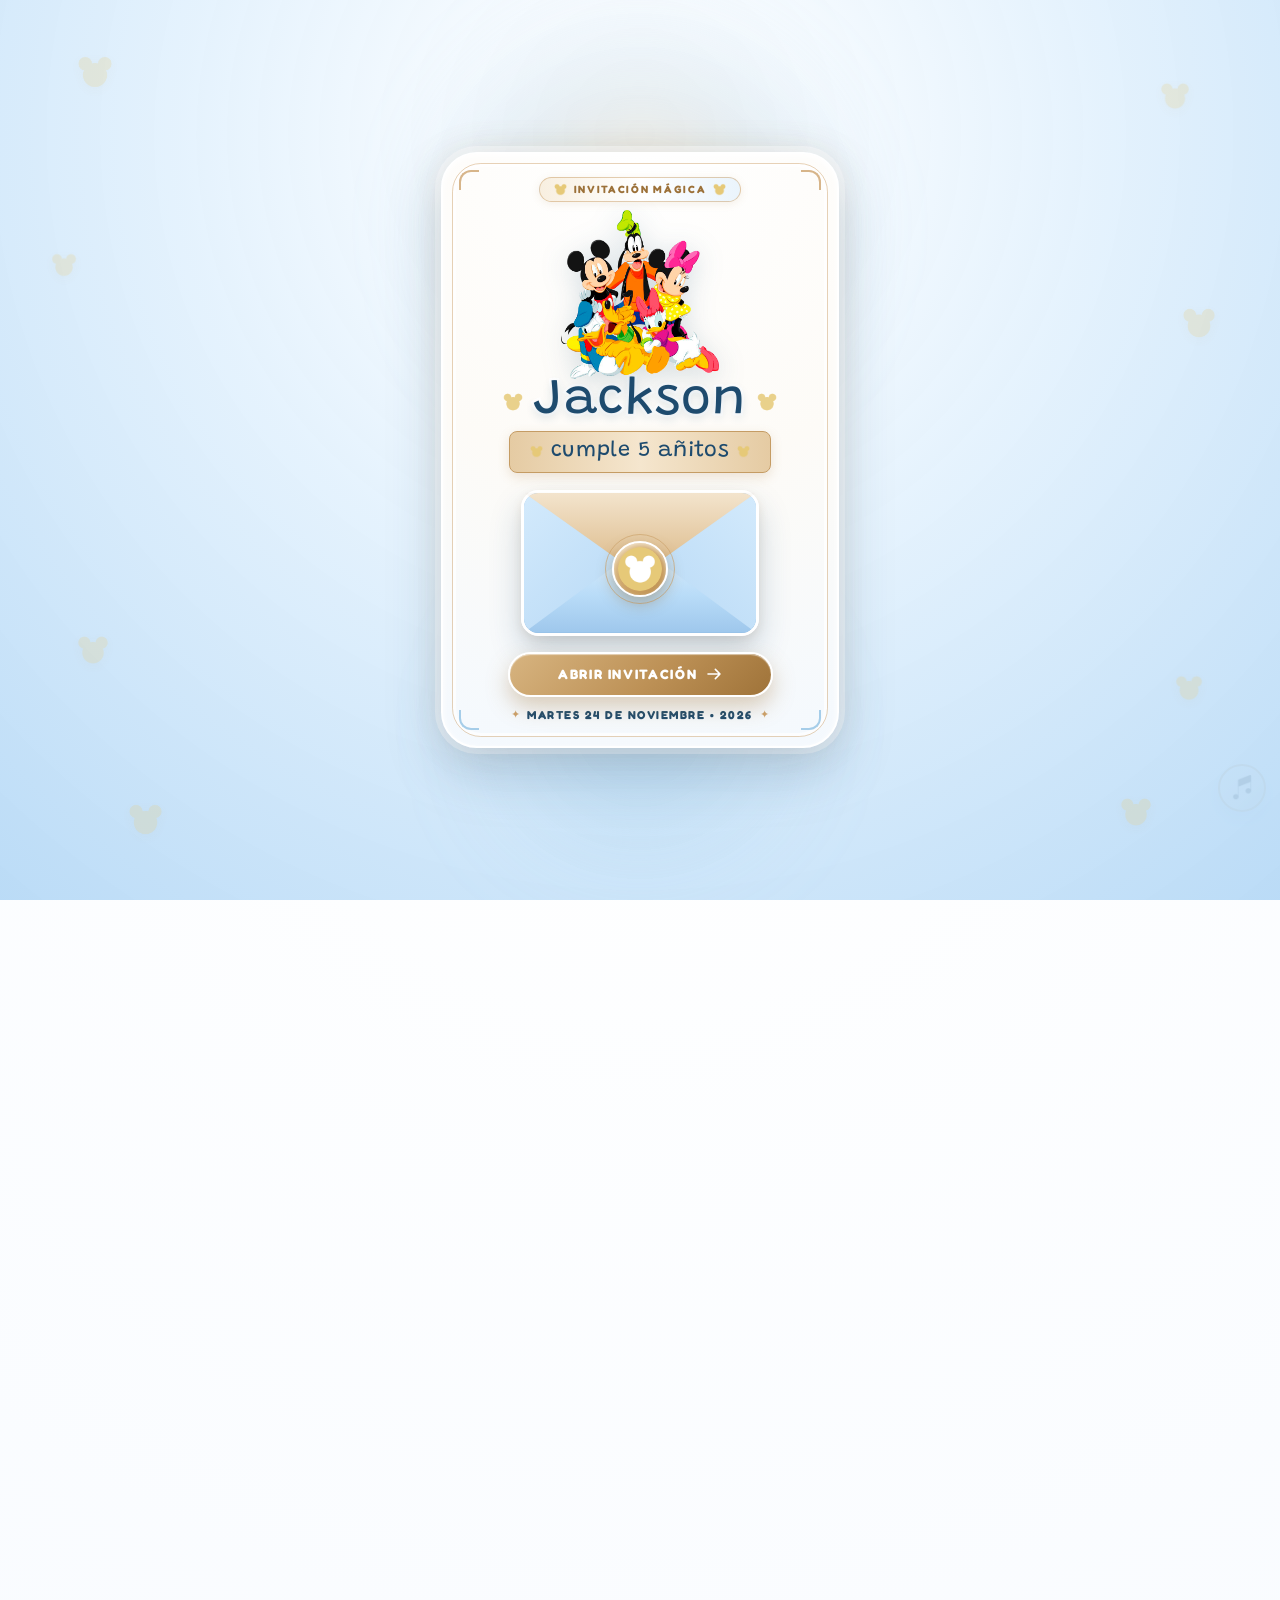
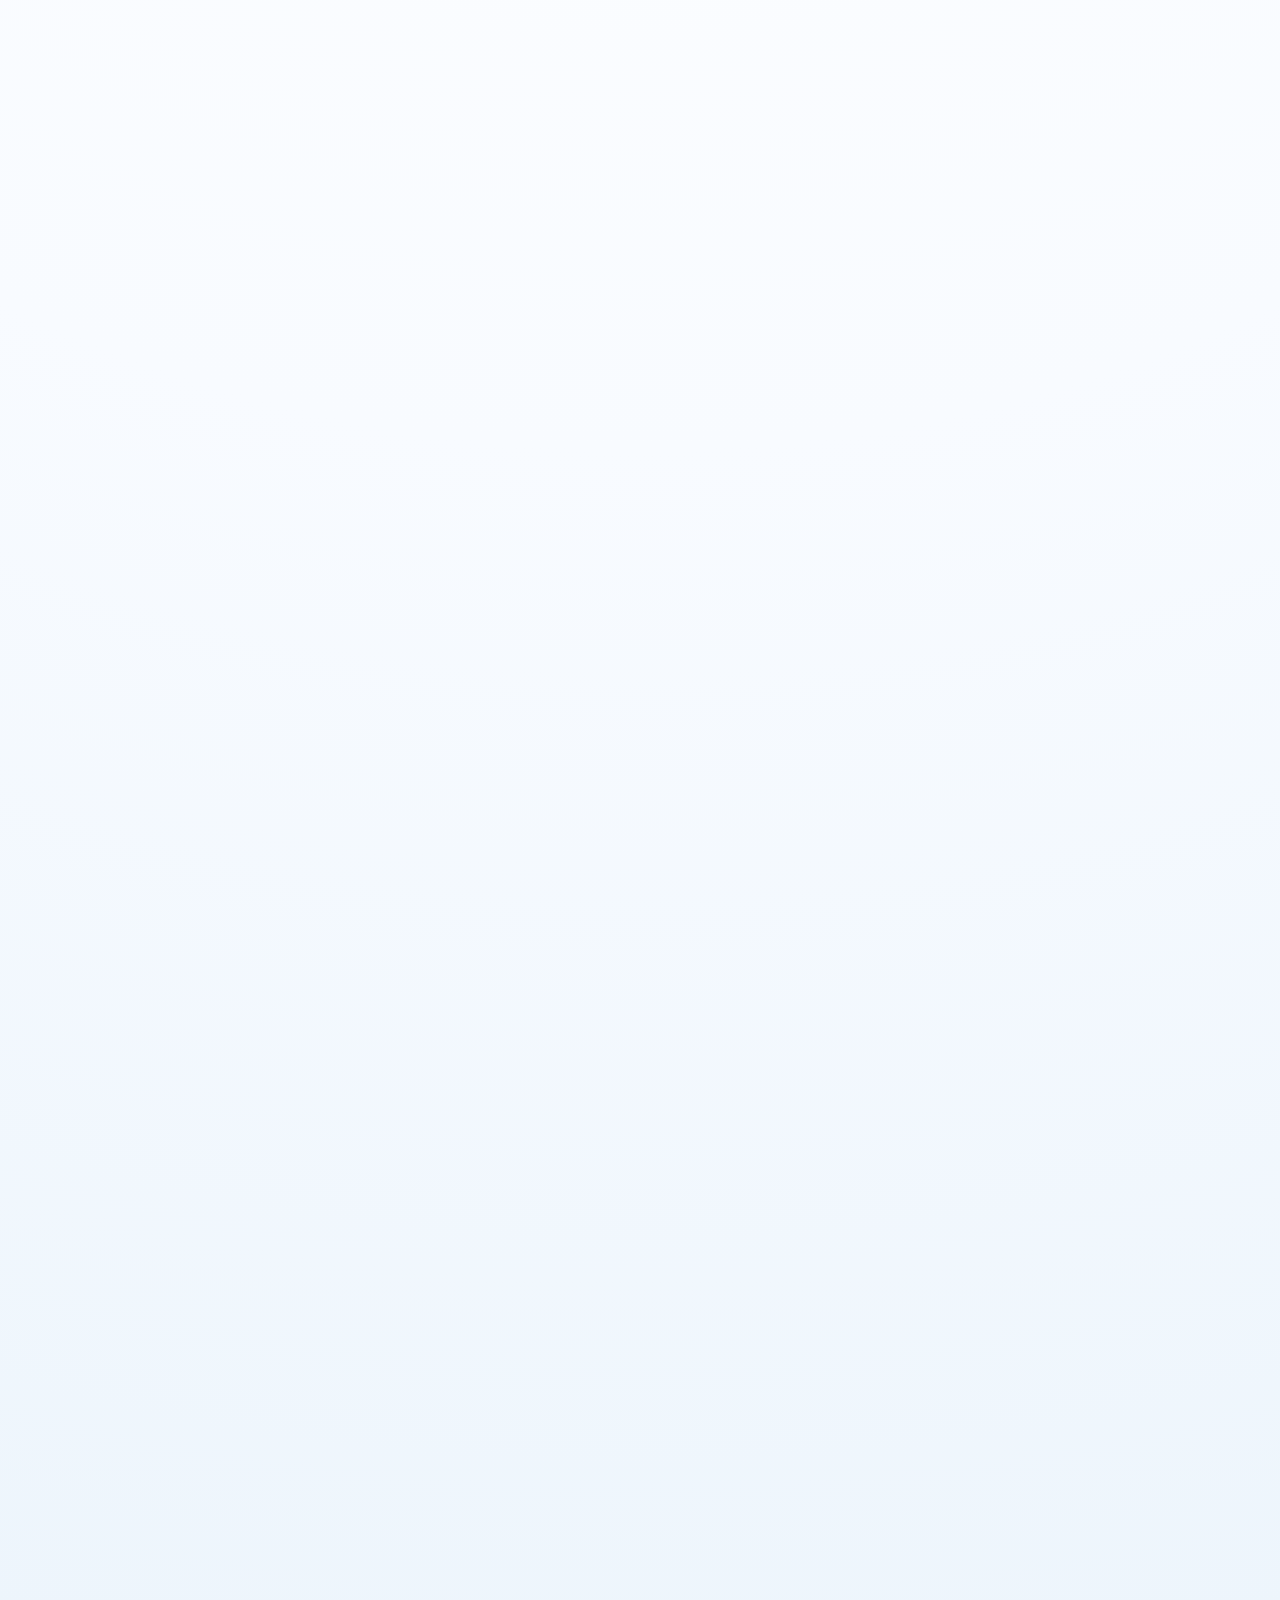
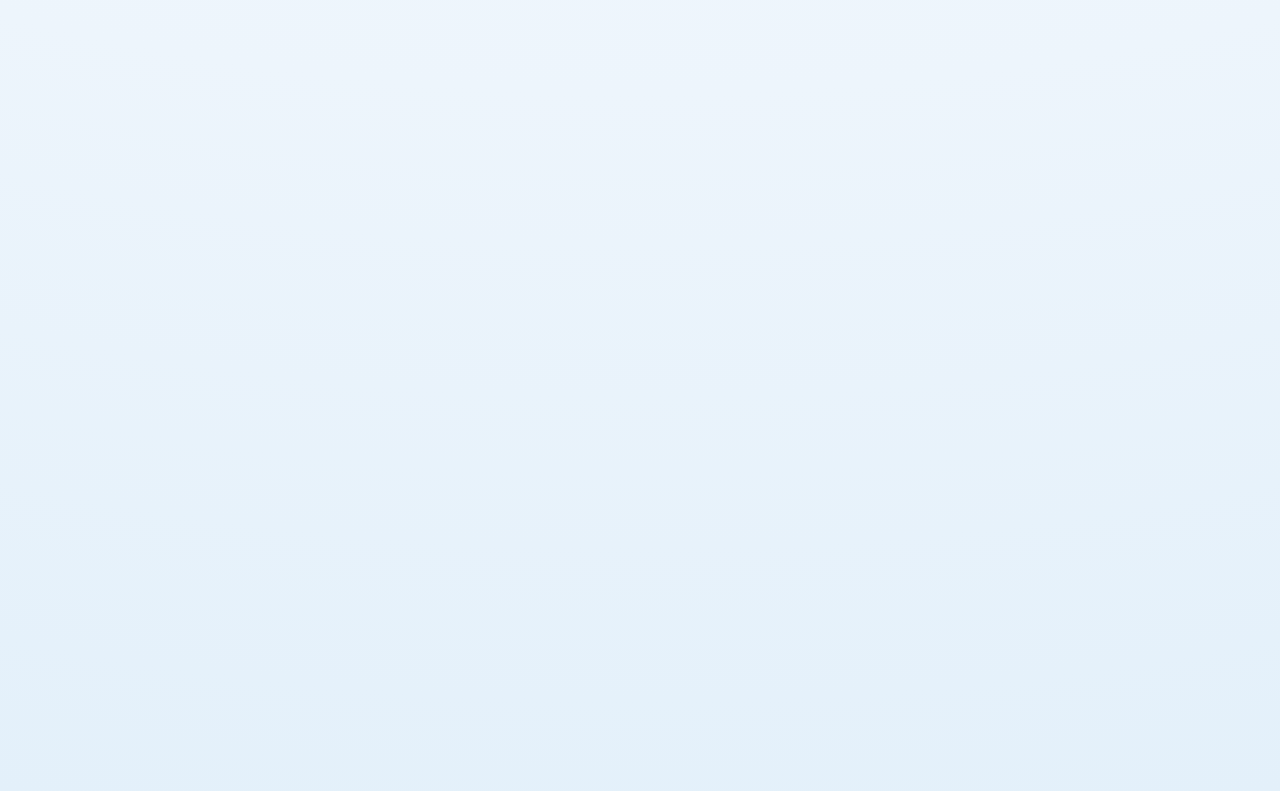
==== commit 0d352315: "Modificacion mp3 y diseño" ====
--- a/index.html
+++ b/index.html
@@ -126,7 +126,7 @@
         </button>
         <div class="envelope-date-wrap">
           <span class="date-ornament" aria-hidden="true">✦</span>
-          <p class="envelope-date-sub">Sábado 20 de Noviembre • 2026</p>
+          <p class="envelope-date-sub">Martes 24 de Noviembre • 2026</p>
           <span class="date-ornament" aria-hidden="true">✦</span>
         </div>
       </div>
@@ -375,9 +375,9 @@
         <p class="event-month-label">Noviembre</p>
 
         <div class="event-date-row">
-          <span class="event-day-name">Sábado</span>
-          <span class="event-day-number">20</span>
-          <span class="event-time-text">A las 3:00 PM</span>
+          <span class="event-day-name">Martes</span>
+          <span class="event-day-number">24</span>
+          <span class="event-time-text">A las 5:00 PM</span>
         </div>
 
         <div class="event-address-block">
@@ -434,22 +434,22 @@
         <!-- Reloj de 4 Unidades en Vivo -->
         <div class="countdown-clock-grid" id="countdown-clock">
           <div class="countdown-unit">
-            <span class="countdown-digit" id="countdown-days">159</span>
+            <span class="countdown-digit" id="countdown-days">00</span>
             <span class="countdown-unit-label">Días</span>
           </div>
           <span class="countdown-colon">:</span>
           <div class="countdown-unit">
-            <span class="countdown-digit" id="countdown-hours">08</span>
+            <span class="countdown-digit" id="countdown-hours">00</span>
             <span class="countdown-unit-label">Horas</span>
           </div>
           <span class="countdown-colon">:</span>
           <div class="countdown-unit">
-            <span class="countdown-digit" id="countdown-minutes">40</span>
+            <span class="countdown-digit" id="countdown-minutes">00</span>
             <span class="countdown-unit-label">Min</span>
           </div>
           <span class="countdown-colon">:</span>
           <div class="countdown-unit">
-            <span class="countdown-digit" id="countdown-seconds">55</span>
+            <span class="countdown-digit" id="countdown-seconds">00</span>
             <span class="countdown-unit-label">Seg</span>
           </div>
         </div>
@@ -615,7 +615,7 @@
     <!-- 8. SECCIÓN DE CIERRE: "¡TE ESPERAMOS!" E ILUSTRACIÓN GRUPAL MIKEY_FINAL.PNG -->
     <section class="closing-section" data-purpose="page-footer">
       <h5 class="see-you-soon-title">¡Te Esperamos!</h5>
-      <p class="closing-date-label">20 de Noviembre de 2026</p>
+      <p class="closing-date-label">24 de Noviembre de 2026</p>
 
       <div class="closing-friends-wrapper">
         <img src="img/mikey_final.png" alt="Mickey, Minnie, Goofy, Donald, Daisy y Pluto celebrando"
@@ -656,7 +656,7 @@
     <img src="iconos/music.gif" alt="Música de cumpleaños" />
   </button>
   <audio id="wedding-music" preload="auto" loop>
-    <source src="music/cancion_boda.mp3" type="audio/mpeg" />
+    <source src="music/Mickey Mouse.mp3" type="audio/mpeg" />
   </audio>
 
   <!-- Visor Lightbox para la Foto de Jackson -->
